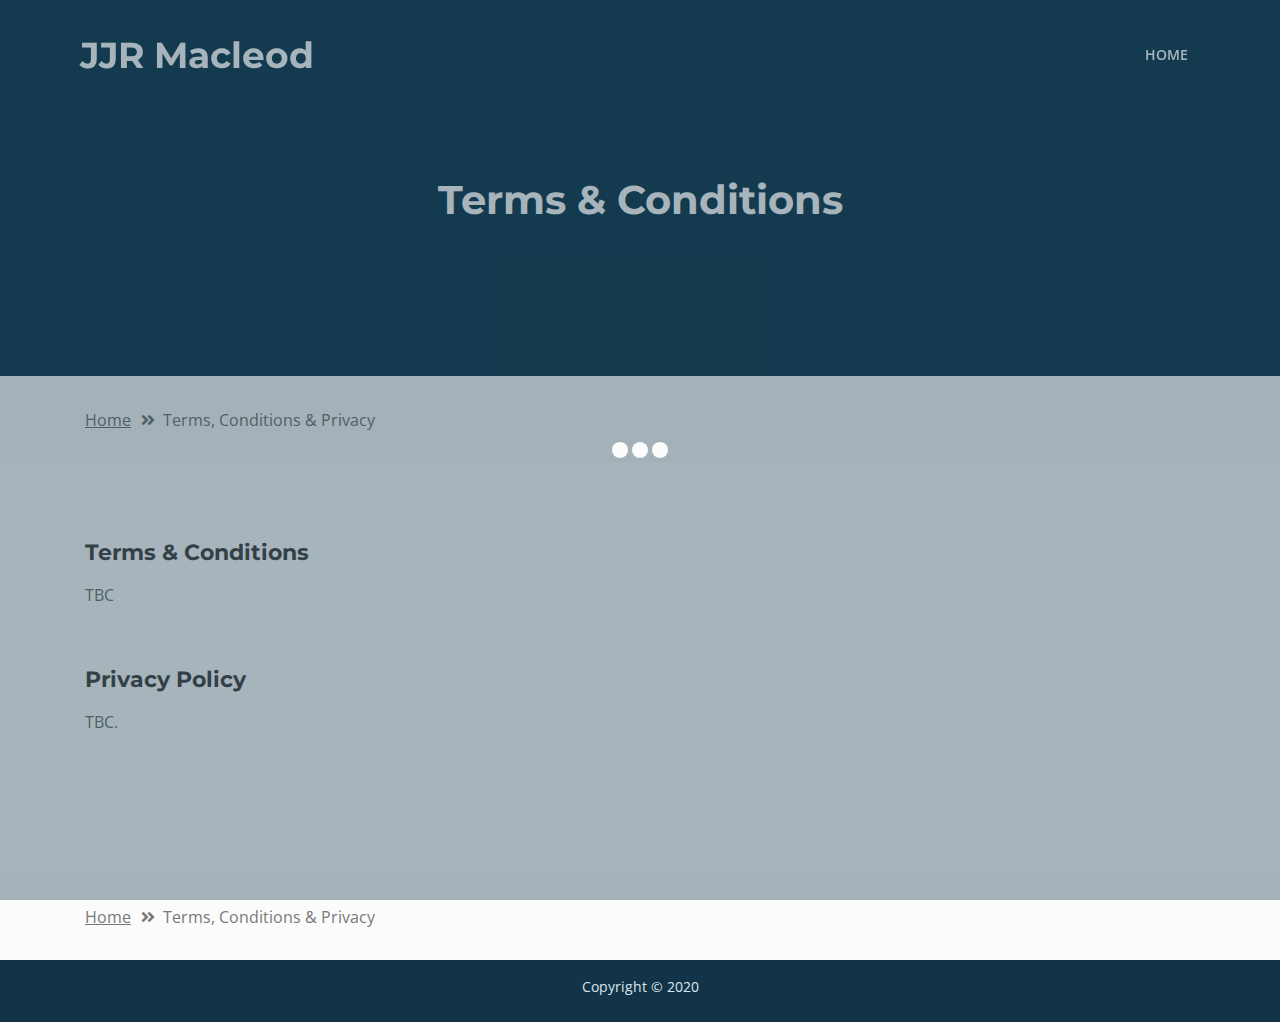
==== terms-conditions-privacy.html @ 15620e98 "content edits" ====
<!DOCTYPE html>
<html lang="en">
<head>
    <meta charset="utf-8">
    <meta name="viewport" content="width=device-width, initial-scale=1, shrink-to-fit=no">
    
    <!-- SEO Meta Tags -->
    <meta name="description" content="Aria is a business focused HTML landing page template built with Bootstrap to help you create lead generation websites for companies and their services.">
    <meta name="author" content="Inovatik">

    <!-- OG Meta Tags to improve the way the post looks when you share the page on LinkedIn, Facebook, Google+ -->
	<meta property="og:site_name" content="" /> <!-- website name -->
	<meta property="og:site" content="" /> <!-- website link -->
	<meta property="og:title" content=""/> <!-- title shown in the actual shared post -->
	<meta property="og:description" content="" /> <!-- description shown in the actual shared post -->
	<meta property="og:image" content="" /> <!-- image link, make sure it's jpg -->
	<meta property="og:url" content="" /> <!-- where do you want your post to link to -->
	<meta property="og:type" content="article" />

    <!-- Website Title -->
    <title>Terms, Conditions and Privacy- JJR Macleod</title>
    
    <!-- Styles -->
    <link href="https://fonts.googleapis.com/css?family=Montserrat:500,700&display=swap&subset=latin-ext" rel="stylesheet">
    <link href="https://fonts.googleapis.com/css?family=Open+Sans:400,400i,600&display=swap&subset=latin-ext" rel="stylesheet">
    <link href="css/bootstrap.css" rel="stylesheet">
    <link href="css/fontawesome-all.css" rel="stylesheet">
    <link href="css/swiper.css" rel="stylesheet">
	<link href="css/magnific-popup.css" rel="stylesheet">
    <link href="css/styles.css" rel="stylesheet">
	
	<!-- Favicon  -->
    <link rel="icon" href="images/favicon.png">
</head>
<body data-spy="scroll" data-target=".fixed-top">
    
    <!-- Preloader -->
	<div class="spinner-wrapper">
        <div class="spinner">
            <div class="bounce1"></div>
            <div class="bounce2"></div>
            <div class="bounce3"></div>
        </div>
    </div>
    <!-- end of preloader -->
    

    <!-- Navbar -->
    <nav class="navbar navbar-expand-md navbar-dark navbar-custom fixed-top">
        <!-- Text Logo - Use this if you don't have a graphic logo -->
        <a class="navbar-brand logo-text page-scroll" href="index.html">JJR Macleod</a>

        <!-- Image Logo -->
        <!-- <a class="navbar-brand logo-image" href="index.html"><img src="images/logo.svg" alt="alternative"></a> -->
        
        <!-- Mobile Menu Toggle Button -->
        <button class="navbar-toggler" type="button" data-toggle="collapse" data-target="#navbarsExampleDefault" aria-controls="navbarsExampleDefault" aria-expanded="false" aria-label="Toggle navigation">
            <span class="navbar-toggler-awesome fas fa-bars"></span>
            <span class="navbar-toggler-awesome fas fa-times"></span>
        </button>
        <!-- end of mobile menu toggle button -->

        <div class="collapse navbar-collapse" id="navbarsExampleDefault">
            <ul class="navbar-nav ml-auto">
                <li class="nav-item">
                    <a class="nav-link page-scroll" href="index.html#header">HOME <span class="sr-only">(current)</span></a>
                </li>
            </ul>
        </div>
    </nav> <!-- end of navbar -->
    <!-- end of navbar -->


    <!-- Header -->
    <header id="header" class="ex-header">
        <div class="container">
            <div class="row">
                <div class="col-lg-12">
                    <h1>Terms & Conditions</h1>
                </div> <!-- end of col -->
            </div> <!-- end of row -->
        </div> <!-- end of container -->
    </header> <!-- end of ex-header -->
    <!-- end of header -->


    <!-- Breadcrumbs -->
    <div class="ex-basic-1">
        <div class="container">
            <div class="row">
                <div class="col-lg-12">
                    <div class="breadcrumbs">
                        <a href="index.html">Home</a><i class="fa fa-angle-double-right"></i><span>Terms, Conditions & Privacy</span>
                    </div> <!-- end of breadcrumbs -->
                </div> <!-- end of col -->
            </div> <!-- end of row -->
        </div> <!-- end of container -->
    </div> <!-- end of ex-basic-1 -->
    <!-- end of breadcrumbs -->


    <!-- Terms Content -->
    <div class="ex-basic-2">
        <div class="container">
            <div class="row">
                <div class="col-lg-12">

                    <div class="text-container">
                        <h3>Terms & Conditions</h3>
                        <p>TBC</p>
                    </div> <!-- end of text-container -->
                    
                    <div class="text-container">
                        <h3>Privacy Policy</h3>
                        <p>TBC.</p>
                    </div> <!-- end of text-container -->

                </div>
            </div> <!-- end of row -->
        </div> <!-- end of container -->
    </div> <!-- end of ex-basic -->
    <!-- end of terms content -->

    
    <!-- Breadcrumbs -->
    <div class="ex-basic-1">
        <div class="container">
            <div class="row">
                <div class="col-lg-12">
                    <div class="breadcrumbs">
                        <a href="index.html">Home</a><i class="fa fa-angle-double-right"></i><span>Terms, Conditions & Privacy</span>
                    </div> <!-- end of breadcrumbs -->
                </div> <!-- end of col -->
            </div> <!-- end of row -->
        </div> <!-- end of container -->
    </div> <!-- end of ex-basic-1 -->
    <!-- end of breadcrumbs -->




    <!-- Copyright -->
    <div class="copyright">
        <div class="container">
            <div class="row">
                <div class="col-lg-12">
                    <p class="p-small">Copyright © 2020</p>
                </div> <!-- end of col -->
            </div> <!-- enf of row -->
        </div> <!-- end of container -->
    </div> <!-- end of copyright --> 
    <!-- end of copyright -->

	
    <!-- Scripts -->
    <script src="js/jquery.min.js"></script> <!-- jQuery for Bootstrap's JavaScript plugins -->
    <script src="js/popper.min.js"></script> <!-- Popper tooltip library for Bootstrap -->
    <script src="js/bootstrap.min.js"></script> <!-- Bootstrap framework -->
    <script src="js/jquery.easing.min.js"></script> <!-- jQuery Easing for smooth scrolling between anchors -->
    <script src="js/swiper.min.js"></script> <!-- Swiper for image and text sliders -->
    <script src="js/jquery.magnific-popup.js"></script> <!-- Magnific Popup for lightboxes -->
    <script src="js/morphext.min.js"></script> <!-- Morphtext rotating text in the header -->
    <script src="js/isotope.pkgd.min.js"></script> <!-- Isotope for filter -->
    <script src="js/validator.min.js"></script> <!-- Validator.js - Bootstrap plugin that validates forms -->
    <script src="js/scripts.js"></script> <!-- Custom scripts -->
</body>
</html>
---- css/styles.css ----
/* Template: Aria - Business HTML Landing Page Template
   Author: Inovatik
   Created: Jul 2019
   Description: Master CSS file
*/

/*****************************************
Table Of Contents:

01. General Styles
02. Preloader
03. Navigation
04. Header
05. Intro
06. Description
07. Services
08. Details 1
09. Details 2
10. Testimonials
11. Call Me
12. Projects
13. Project Lightboxes
14. Team
15. About
16. Contact
17. Footer
18. Copyright
19. Back To Top Button
20. Extra Pages
21. Media Queries
******************************************/

/*****************************************
Colors:

- Backgrounds - light gray #fbfbfb
- Background - dark blue #153e52
- Backgrounds navbar, footer - dark gray #113448
- Buttons, bullets, icons - green #14bf98
- Headings text - black #484a46
- Body text - gray #787976
- Body text - light gray #dfe5ec
******************************************/


/******************************/
/*     01. General Styles     */
/******************************/
body,
html {
    width: 100%;
	height: 100%;
}

body, p {
	color: #787976; 
	font: 400 1rem/1.5625rem "Open Sans", sans-serif;
}

.p-large {
	font: 400 1.125rem/1.625rem "Open Sans", sans-serif;
}

.p-small {
	font: 400 0.875rem/1.375rem "Open Sans", sans-serif;
}

.p-heading {
	margin-bottom: 3.5rem;
	text-align: center;
}

.li-space-lg li {
	margin-bottom: 0.375rem;
}

.indent {
	padding-left: 1.25rem;
}

h1 {
	color: #484a46;
	font: 700 2.5rem/3rem "Montserrat", sans-serif;
}

h2 {
	color: #484a46;
	font: 700 1.75rem/2.125rem "Montserrat", sans-serif;
}

h3 {
	color: #484a46;
	font: 700 1.375rem/1.75rem "Montserrat", sans-serif;
}

h4 {
	color: #484a46;
	font: 700 1.25rem/1.625rem "Montserrat", sans-serif;
}

h5 {
	color: #484a46;
	font: 700 1.125rem/1.5rem "Montserrat", sans-serif;
}

h6 {
	color: #484a46;
	font: 700 1rem/1.375rem "Montserrat", sans-serif;
}

a {
	color: #787976;
	text-decoration: underline;
}

a:hover {
	color: #787976;
	text-decoration: underline;
}

a.green {
	color: #14bf98;
}

a.white,
.white {
	color: #dfe5ec;
}

.testimonial-text {
	font-style: italic;
}

.testimonial-author {
	font: 700 1rem/1.375rem "Montserrat", sans-serif;
}

strong {
	color: #484a46;
}

.section-title {
	color: #14bf98;
	font: 500 0.8125rem/1.125rem "Montserrat", sans-serif;
}

.btn-solid-reg {
	display: inline-block;
	padding: 1.1875rem 1.875rem 1.1875rem 1.875rem;
	border: 0.125rem solid #14bf98;
	border-radius: 0.25rem;
	background-color: #14bf98;
	color: #fff;
	font: 700 0.75rem/0 "Montserrat", sans-serif;
	text-decoration: none;
	transition: all 0.2s;
}

.btn-solid-reg:hover {
	background-color: transparent;
	color: #14bf98;
	text-decoration: none;
}

.btn-solid-lg {
	display: inline-block;
	padding: 1.375rem 2.125rem 1.375rem 2.125rem;
	border: 0.125rem solid #14bf98;
	border-radius: 0.25rem;
	background-color: #14bf98;
	color: #fff;
	font: 700 0.75rem/0 "Montserrat", sans-serif;
	text-decoration: none;
	transition: all 0.2s;
}

.btn-solid-lg:hover {
	background-color: transparent;
	color: #14bf98;
	text-decoration: none;
}

.btn-outline-reg {
	display: inline-block;
	padding: 1.1875rem 1.875rem 1.1875rem 1.875rem;
	border: 0.125rem solid #787976;
	border-radius: 0.25rem;
	background-color: transparent;
	color: #787976;
	font: 700 0.75rem/0 "Montserrat", sans-serif;
	text-decoration: none;
	transition: all 0.2s;
}

.btn-outline-reg:hover {
	background-color: #787976;
	color: #fff;
	text-decoration: none;
}

.btn-outline-lg {
	display: inline-block;
	padding: 1.375rem 2.125rem 1.375rem 2.125rem;
	border: 0.125rem solid #787976;
	border-radius: 0.25rem;
	background-color: transparent;
	color: #787976;
	font: 700 0.75rem/0 "Montserrat", sans-serif;
	text-decoration: none;
	transition: all 0.2s;
}

.btn-outline-lg:hover {
	background-color: #787976;
	color: #fff;
	text-decoration: none;
}

.btn-outline-sm {
	display: inline-block;
	padding: 1rem 1.625rem 0.9375rem 1.625rem;
	border: 0.125rem solid #787976;
	border-radius: 0.25rem;
	background-color: transparent;
	color: #787976;
	font: 700 0.75rem/0 "Montserrat", sans-serif;
	text-decoration: none;
	transition: all 0.2s;
}

.btn-outline-sm:hover {
	background-color: #787976;
	color: #fff;
	text-decoration: none;
}

.form-group {
	position: relative;
	margin-bottom: 1.25rem;
}

.form-group.has-error.has-danger {
	margin-bottom: 0.625rem;
}

.form-group.has-error.has-danger .help-block.with-errors ul {
	margin-top: 0.375rem;
}

.label-control {
	position: absolute;
	top: 0.8125rem;
	left: 1.375rem;
	color: #787976;
	opacity: 1;
	font: 400 0.875rem/1.375rem "Open Sans", sans-serif;
	cursor: text;
	transition: all 0.2s ease;
}

/* IE10+ hack to solve lower label text position compared to the rest of the browsers */
@media screen and (-ms-high-contrast: active), screen and (-ms-high-contrast: none) {  
	.label-control {
		top: 0.9375rem;
	}
}

.form-control-input:focus + .label-control,
.form-control-input.notEmpty + .label-control,
.form-control-textarea:focus + .label-control,
.form-control-textarea.notEmpty + .label-control {
	top: 0.125rem;
	opacity: 1;
	font-size: 0.75rem;
	font-weight: 500;
}

.form-control-input,
.form-control-select {
	display: block; /* needed for proper display of the label in Firefox, IE, Edge */
	width: 100%;
	padding-top: 1.25rem;
	padding-bottom: 0.25rem;
	padding-left: 1.3125rem;
	border: 1px solid #dadada;
	border-radius: 0.25rem;
	background-color: #fff;
	color: #787976;
	font: 400 0.875rem/1.375rem "Open Sans", sans-serif;
	transition: all 0.2s;
	-webkit-appearance: none; /* removes inner shadow on form inputs on ios safari */
}

.form-control-select {
	padding-top: 0.5rem;
	padding-bottom: 0.5rem;
	height: 3rem;
}

/* IE10+ hack to solve lower label text position compared to the rest of the browsers */
@media screen and (-ms-high-contrast: active), screen and (-ms-high-contrast: none) {  
	.form-control-input {
		padding-top: 1.25rem;
		padding-bottom: 0.75rem;
		line-height: 1.75rem;
	}

	.form-control-select {
		padding-top: 0.875rem;
		padding-bottom: 0.75rem;
		height: 3.125rem;
		line-height: 2.125rem;
	}
}

select {
    /* you should keep these first rules in place to maintain cross-browser behavior */
    -webkit-appearance: none;
	-moz-appearance: none;
	-ms-appearance: none;
    -o-appearance: none;
    appearance: none;
    background-image: url('../images/down-arrow.png');
    background-position: 96% 50%;
    background-repeat: no-repeat;
    outline: none;
}

select::-ms-expand {
    display: none; /* removes the ugly default down arrow on select form field in IE11 */
}

.form-control-textarea {
	display: block; /* used to eliminate a bottom gap difference between Chrome and IE/FF */
	width: 100%;
	height: 8rem; /* used instead of html rows to normalize height between Chrome and IE/FF */
	padding-top: 1.25rem;
	padding-left: 1.3125rem;
	border: 1px solid #dadada;
	border-radius: 0.25rem;
	background-color: #fff;
	color: #787976;
	font: 400 1rem/1.5625rem "Open Sans", sans-serif;
	transition: all 0.2s;
}

.form-control-input:focus,
.form-control-select:focus,
.form-control-textarea:focus {
	border: 1px solid #a1a1a1;
	outline: none; /* Removes blue border on focus */
}

.form-control-input:hover,
.form-control-select:hover,
.form-control-textarea:hover {
	border: 1px solid #a1a1a1;
}

.checkbox {
	font: 400 0.875rem/1.375rem "Open Sans", sans-serif;
}

input[type='checkbox'] {
	vertical-align: -15%;
	margin-right: 0.375rem;
}

/* IE10+ hack to raise checkbox field position compared to the rest of the browsers */
@media screen and (-ms-high-contrast: active), screen and (-ms-high-contrast: none) {  
	input[type='checkbox'] {
		vertical-align: -9%;
	}
}

.form-control-submit-button {
	display: inline-block;
	width: 100%;
	height: 3.125rem;
	border: 0.125rem solid #14bf98;
	border-radius: 0.25rem;
	background-color: #14bf98;
	color: #fff;
	font: 700 0.75rem/1.75rem "Montserrat", sans-serif;
	cursor: pointer;
	transition: all 0.2s;
}

.form-control-submit-button:hover {
	background-color: transparent;
	color: #14bf98;
}

/* Form Success And Error Message Formatting */
#lmsgSubmit.h3.text-center.tada.animated,
#cmsgSubmit.h3.text-center.tada.animated,
#pmsgSubmit.h3.text-center.tada.animated,
#lmsgSubmit.h3.text-center,
#cmsgSubmit.h3.text-center,
#pmsgSubmit.h3.text-center {
	display: block;
	margin-bottom: 0;
	color: #b93636;
	font: 400 1.125rem/1rem "Open Sans", sans-serif;
}

.help-block.with-errors .list-unstyled {
	color: #787976;
	font-size: 0.75rem;
	line-height: 1.125rem;
	text-align: left;
}

.help-block.with-errors ul {
	margin-bottom: 0;
}
/* end of form success and error message formatting */

/* Form Success And Error Message Animation - Animate.css */
@-webkit-keyframes tada {
	from {
		-webkit-transform: scale3d(1, 1, 1);
		-ms-transform: scale3d(1, 1, 1);
		transform: scale3d(1, 1, 1);
	}
	10%, 20% {
		-webkit-transform: scale3d(.9, .9, .9) rotate3d(0, 0, 1, -3deg);
		-ms-transform: scale3d(.9, .9, .9) rotate3d(0, 0, 1, -3deg);
		transform: scale3d(.9, .9, .9) rotate3d(0, 0, 1, -3deg);
	}
	30%, 50%, 70%, 90% {
		-webkit-transform: scale3d(1.1, 1.1, 1.1) rotate3d(0, 0, 1, 3deg);
		-ms-transform: scale3d(1.1, 1.1, 1.1) rotate3d(0, 0, 1, 3deg);
		transform: scale3d(1.1, 1.1, 1.1) rotate3d(0, 0, 1, 3deg);
	}
	40%, 60%, 80% {
		-webkit-transform: scale3d(1.1, 1.1, 1.1) rotate3d(0, 0, 1, -3deg);
		-ms-transform: scale3d(1.1, 1.1, 1.1) rotate3d(0, 0, 1, -3deg);
		transform: scale3d(1.1, 1.1, 1.1) rotate3d(0, 0, 1, -3deg);
	}
	to {
		-webkit-transform: scale3d(1, 1, 1);
		-ms-transform: scale3d(1, 1, 1);
		transform: scale3d(1, 1, 1);
	}
}

@keyframes tada {
	from {
		-webkit-transform: scale3d(1, 1, 1);
		-ms-transform: scale3d(1, 1, 1);
		transform: scale3d(1, 1, 1);
	}
	10%, 20% {
		-webkit-transform: scale3d(.9, .9, .9) rotate3d(0, 0, 1, -3deg);
		-ms-transform: scale3d(.9, .9, .9) rotate3d(0, 0, 1, -3deg);
		transform: scale3d(.9, .9, .9) rotate3d(0, 0, 1, -3deg);
	}
	30%, 50%, 70%, 90% {
		-webkit-transform: scale3d(1.1, 1.1, 1.1) rotate3d(0, 0, 1, 3deg);
		-ms-transform: scale3d(1.1, 1.1, 1.1) rotate3d(0, 0, 1, 3deg);
		transform: scale3d(1.1, 1.1, 1.1) rotate3d(0, 0, 1, 3deg);
	}
	40%, 60%, 80% {
		-webkit-transform: scale3d(1.1, 1.1, 1.1) rotate3d(0, 0, 1, -3deg);
		-ms-transform: scale3d(1.1, 1.1, 1.1) rotate3d(0, 0, 1, -3deg);
		transform: scale3d(1.1, 1.1, 1.1) rotate3d(0, 0, 1, -3deg);
	}
	to {
		-webkit-transform: scale3d(1, 1, 1);
		-ms-transform: scale3d(1, 1, 1);
		transform: scale3d(1, 1, 1);
	}
}

.tada {
	-webkit-animation-name: tada;
	animation-name: tada;
}

.animated {
	-webkit-animation-duration: 1s;
	animation-duration: 1s;
	-webkit-animation-fill-mode: both;
	animation-fill-mode: both;
}
/* end of form success and error message animation - Animate.css */

/* Fade-move Animation For Lightbox - Magnific Popup */
/* at start */
.my-mfp-slide-bottom .zoom-anim-dialog {
	opacity: 0;
	transition: all 0.2s ease-out;
	-webkit-transform: translateY(-1.25rem) perspective(37.5rem) rotateX(10deg);
	-ms-transform: translateY(-1.25rem) perspective(37.5rem) rotateX(10deg);
	transform: translateY(-1.25rem) perspective(37.5rem) rotateX(10deg);
}

/* animate in */
.my-mfp-slide-bottom.mfp-ready .zoom-anim-dialog {
	opacity: 1;
	-webkit-transform: translateY(0) perspective(37.5rem) rotateX(0); 
	-ms-transform: translateY(0) perspective(37.5rem) rotateX(0); 
	transform: translateY(0) perspective(37.5rem) rotateX(0); 
}

/* animate out */
.my-mfp-slide-bottom.mfp-removing .zoom-anim-dialog {
	opacity: 0;
	-webkit-transform: translateY(-0.625rem) perspective(37.5rem) rotateX(10deg); 
	-ms-transform: translateY(-0.625rem) perspective(37.5rem) rotateX(10deg); 
	transform: translateY(-0.625rem) perspective(37.5rem) rotateX(10deg); 
}

/* dark overlay, start state */
.my-mfp-slide-bottom.mfp-bg {
	opacity: 0;
	transition: opacity 0.2s ease-out;
}

/* animate in */
.my-mfp-slide-bottom.mfp-ready.mfp-bg {
	opacity: 0.8;
}
/* animate out */
.my-mfp-slide-bottom.mfp-removing.mfp-bg {
	opacity: 0;
}
/* end of fade-move animation for lightbox - magnific popup */

/* Fade Animation For Image Slider - Magnific Popup */
@-webkit-keyframes fadeIn {
	from {
		opacity: 0;
	}
	to {
		opacity: 1;
	}
}

@keyframes fadeIn {
	from {
		opacity: 0;
	}
	to {
		opacity: 1;
	}
}

.fadeIn {
	-webkit-animation: fadeIn 0.6s;
	animation: fadeIn 0.6s;
}

@-webkit-keyframes fadeOut {
	from {
		opacity: 1;
	}
	to {
		opacity: 0;
	}
}

@keyframes fadeOut {
	from {
		opacity: 1;
	}
	to {
		opacity: 0;
	}
}

.fadeOut {
	-webkit-animation: fadeOut 0.8s;
	animation: fadeOut 0.8s;
}
/* end of fade animation for image slider - magnific popup */


/*************************/
/*     02. Preloader     */
/*************************/
.spinner-wrapper {
	position: fixed;
	z-index: 999999;
	top: 0;
	right: 0;
	bottom: 0;
	left: 0;
	background: #113448;
}

.spinner {
	position: absolute;
	top: 50%; /* centers the loading animation vertically one the screen */
	left: 50%; /* centers the loading animation horizontally one the screen */
	width: 3.75rem;
	height: 1.25rem;
	margin: -0.625rem 0 0 -1.875rem; /* is width and height divided by two */ 
	text-align: center;
}

.spinner > div {
	display: inline-block;
	width: 1rem;
	height: 1rem;
	border-radius: 100%;
	background-color: #fff;
	-webkit-animation: sk-bouncedelay 1.4s infinite ease-in-out both;
	animation: sk-bouncedelay 1.4s infinite ease-in-out both;
}

.spinner .bounce1 {
	-webkit-animation-delay: -0.32s;
	animation-delay: -0.32s;
}

.spinner .bounce2 {
	-webkit-animation-delay: -0.16s;
	animation-delay: -0.16s;
}

@-webkit-keyframes sk-bouncedelay {
	0%, 80%, 100% { -webkit-transform: scale(0); }
	40% { -webkit-transform: scale(1.0); }
}

@keyframes sk-bouncedelay {
	0%, 80%, 100% { 
		-webkit-transform: scale(0);
		-ms-transform: scale(0);
		transform: scale(0);
	} 40% { 
		-webkit-transform: scale(1.0);
		-ms-transform: scale(1.0);
		transform: scale(1.0);
	}
}


/**************************/
/*     03. Navigation     */
/**************************/
.navbar-custom {
	padding-top: 0.375rem;
	padding-bottom: 0.375rem;
	background-color: #113448;
	box-shadow: 0 0.0625rem 0.375rem 0 rgba(0, 0, 0, 0.1);
	font: 600 0.875rem/0.875rem "Open Sans", sans-serif;
	transition: all 0.2s;
}

.navbar-custom .navbar-brand {
	font-size: 0;
}

.navbar-custom .navbar-brand.logo-image img {
    width: 7.0625rem;
	height: 2rem;
	-webkit-backface-visibility: hidden;
}

.navbar-custom .navbar-brand.logo-text {
	margin-top: 0.25rem;
	margin-bottom: 0.25rem;
	font: 700 2.25rem/1.5rem "Montserrat", sans-serif;
	color: #fff;
	text-decoration: none;
}

.navbar-custom .navbar-nav {
	margin-top: 0.75rem;
	margin-bottom: 0.5rem;
}

.navbar-custom .nav-item .nav-link {
	padding: 0.625rem 0.75rem 0.625rem 0.75rem;
	color: #fff;
	text-decoration: none;
	transition: all 0.2s ease;
}

.navbar-custom .nav-item .nav-link:hover,
.navbar-custom .nav-item .nav-link.active {
	color: #14bf98;
}

/* Dropdown Menu */
.navbar-custom .dropdown:hover > .dropdown-menu {
	display: block; /* this makes the dropdown menu stay open while hovering it */
	min-width: auto;
	animation: fadeDropdown 0.2s; /* required for the fade animation */
}

@keyframes fadeDropdown {
    0% {
        opacity: 0;
    }

    100% {
        opacity: 1;
    }
}

.navbar-custom .dropdown-toggle:focus { /* removes dropdown outline on focus  */
	outline: 0;
}

.navbar-custom .dropdown-menu {
	margin-top: 0;
	border: none;
	border-radius: 0.25rem;
	background-color: #113448;
}

.navbar-custom .dropdown-item {
	color: #fff;
	text-decoration: none;
}

.navbar-custom .dropdown-item:hover {
	background-color: #113448;
}

.navbar-custom .dropdown-item .item-text {
	font: 600 0.875rem/0.875rem "Open Sans", sans-serif;
}

.navbar-custom .dropdown-item:hover .item-text {
	color: #14bf98;
}

.navbar-custom .dropdown-items-divide-hr {
	width: 100%;
	height: 1px;
	margin: 0.75rem auto 0.75rem auto;
	border: none;
	background-color: #b5bcc4;
	opacity: 0.2;
}
/* end of dropdown menu */

.navbar-custom .social-icons {
	display: none;
}

.navbar-custom .navbar-toggler {
	border: none;
	color: #fff;
	font-size: 2rem;
}

.navbar-custom button[aria-expanded='false'] .navbar-toggler-awesome.fas.fa-times{
	display: none;
}

.navbar-custom button[aria-expanded='false'] .navbar-toggler-awesome.fas.fa-bars{
	display: inline-block;
}

.navbar-custom button[aria-expanded='true'] .navbar-toggler-awesome.fas.fa-bars{
	display: none;
}

.navbar-custom button[aria-expanded='true'] .navbar-toggler-awesome.fas.fa-times{
	display: inline-block;
	margin-right: 0.125rem;
}


/*********************/
/*    04. Header     */
/*********************/
.header {
	background: linear-gradient(rgba(0, 0, 0, 0.3), rgba(0, 0, 0, 0.5)), url('../images/header-background.jpg') center center no-repeat;
	background-size: cover;
}

.header .header-content {
	padding-top: 8rem;
	padding-bottom: 2.125rem;
	text-align: center;
}

.header .text-container {
	margin-bottom: 3rem;
}

.header h1 {
	margin-bottom: 0.5rem;
	color: #fff;
}

.header .p-large {
	margin-bottom: 2rem;
	color: #dfe5ec;
}

.header .btn-solid-lg {
	margin-right: 0.5rem;
	margin-bottom: 1.25rem;
}


/*********************/
/*     05. Intro     */
/*********************/
.basic-1 {
	padding-top: 6.5rem;
	padding-bottom: 3rem;
}

.basic-1 .text-container {
	margin-bottom: 3rem;
}

.basic-1 .section-title {
	margin-bottom: 0.5rem;
}

.basic-1 h2 {
	margin-bottom: 1.375rem;
}

.basic-1 .testimonial-author {
	color: #484a46;
}

/* Hover Animation */
.basic-1 .image-container {
	overflow: hidden;
	border-radius: 0.25rem;
}

.basic-1 .image-container img {
	margin: 0;
	border-radius: 0.25rem;
	transition: all 0.3s;
}

.basic-1 .image-container:hover img {
	-moz-transform: scale(1.15);
	-webkit-transform: scale(1.15);
	transform: scale(1.15);
} 
/* end of hover animation */


/***************************/
/*     06. Description     */
/***************************/
.cards-1 {
	padding-top: 3rem;
	padding-bottom: 2.875rem;
}

.cards-1 .card {
	margin-bottom: 2.5rem;
	border: none;
	text-align: center;
}

.cards-1 .fa-stack {
	width: 6rem;
	height: 6rem;
	margin-right: auto;
	margin-bottom: 1rem;
	margin-left: auto;
	line-height: 6rem;
	text-align: left;
}

.cards-1 .fa-stack .hexagon {
	position: absolute;
	width: 6rem;
	height: 6rem;
	background: url('../images/hexagon-green.svg') center center no-repeat;
	background-size: 6rem 6rem;
}

.cards-1 .fa-stack-1x {
	color: #fff;
	font-size: 2rem;
}

.cards-1 .card-body {
	padding: 0;
}

.cards-1 .card-title {
	margin-bottom: 0.625rem;
}


/************************/
/*     07. Services     */
/************************/
.cards-2 {
	padding-top: 6.625rem;	
	padding-bottom: 1.25rem;	
	background-color: #fbfbfb;
}

.cards-2 .section-title {
	margin-bottom: 0.5rem;
	text-align: center;
}

.cards-2 h2 {
	margin-bottom: 3.25rem;
	text-align: center;
}

.cards-2 .card {
	margin-bottom: 5.625rem;
	border: none;
	background-color: transparent;
}

.cards-2 .card-image img {
	border-top-left-radius: 0.375rem;
	border-top-right-radius: 0.375rem;
}

.cards-2 .card-body {
	padding: 2.25rem 2rem 2.125rem 2rem;
	border: 1px solid #ebe8e8;
	border-bottom-left-radius: 0.375rem;
	border-bottom-right-radius: 0.375rem;
	background-color: #fff;
}

.cards-2 h3 {
	margin-bottom: 0.75rem;
	text-align: center;
}

.cards-2 .list-unstyled {
	margin-bottom: 1.5rem;
}

.cards-2 .list-unstyled .fas {
	color: #14bf98;
	font-size: 0.5rem;
	line-height: 1.375rem;
}

.cards-2 .list-unstyled .media-body {
	margin-left: 0.625rem;
}

.cards-2 .price {
	margin-bottom: 0.25rem;
	color: #484a46;
	font: 700 1rem/1.5rem "Montserrat", sans-serif;
	text-align: center;
}

.cards-2 .price span {
	color: #14bf98;
}

.cards-2 .button-container {
	margin-top: -1.375rem;
	text-align: center;
}

.cards-2 .btn-solid-reg:hover {
	background-color: #fff;
}


/*************************/
/*     08. Details 1     */
/*************************/
.accordion .area-1 {
	height: 27rem;
	background: url('../images/details-1-background.jpg') center center no-repeat;
	background-size: cover;
}

.accordion .accordion-container {
	max-width: 90%;
	margin-right: auto;
	margin-left: auto;
	padding-top: 6.375rem;
	padding-bottom: 1.5rem;
}

.accordion h2 {
	margin-bottom: 1.625rem;
}

.accordion .item {
	margin-bottom: 2rem;
}

.accordion h4 {
	margin-bottom: 0;
}

.accordion span[aria-expanded="true"] .circle-numbering,
.accordion span[aria-expanded="false"] .circle-numbering {
	display: inline-block;
	width: 2.25rem;
	height: 2.25rem;
	margin-right: 0.875rem;
	border: 0.125rem solid #14bf98;
	border-radius: 50%;
	background-color: #14bf98;
	color: #fff;
	font: 700 1rem/2.125rem "Montserrat", sans-serif;
	text-align: center;
	vertical-align: middle;
	cursor: pointer;
	transition: all 0.2s ease;
}

.accordion span[aria-expanded="false"] .circle-numbering {
	border: 0.125rem solid #484a46;
	background-color: transparent;
	color: #484a46;
}

.accordion .item:hover span[aria-expanded="false"] .circle-numbering {
	border: 0.125rem solid #14bf98;
	color: #14bf98;
}

.accordion .accordion-title {
	display: inline-block;
	width: 70%;
	margin-top: 0.125rem;
	margin-bottom: 0.25rem;
	color: #484a46;
	font: 700 1.25rem/1.75rem "Montserrat", sans-serif;
	vertical-align: middle;
	cursor: pointer;
	transition: all 0.2s ease;
}

.accordion .item:hover .accordion-title {
	color: #14bf98;
}

.accordion span[aria-expanded="true"] .accordion-title {
	color: #14bf98;
}

.accordion .accordion-body {
	margin-left: 3.125rem;
}


/*************************/
/*     09. Details 2     */
/*************************/
.tabs .tabs-container {
	max-width: 90%;
	margin-right: auto;
	margin-left: auto;
	padding-top: 2rem;
	padding-bottom: 5.75rem;
}

.tabs .nav-tabs {
	justify-content: center;
	margin-bottom: 1.125rem;
	border-bottom: none;
}

.tabs .nav-link {
	margin-right: 1.625rem;
	margin-bottom: 0.875rem;
	padding: 0;
	border: none;
	border-radius: 0.25rem;
	color: #c1cace;
	font: 700 1.375rem/1.375rem "Montserrat", sans-serif;
	text-decoration: none;
	transition: all 0.2s ease;
}

.tabs .nav-link:hover,
.tabs .nav-link.active {
	color: #14bf98;
}

.tabs .nav-link .fas {
	margin-right: 0.125rem;
	font-size: 0.875rem;
	vertical-align: 20%;
}

.tabs #tab-1 .progress-container {
	margin-top: 1.5rem;
}

.tabs #tab-1 .progress-container .title {
	margin-bottom: 0.25rem;
	color: #484a46;
	font: 600 0.875rem/1.25rem "Open Sans", sans-serif;
}

.tabs #tab-1 .progress {
	height: 1.375rem;
	margin-bottom: 1.125rem;
	border-radius: 0.125rem;
	background-color: #f9fafc;
}

.tabs #tab-1 .progress-bar {
	display: block;
	padding-left: 1.5rem;
	border-radius: 0.125rem;
	background: linear-gradient(to bottom right, #14bf98, #1bd1a7);
}

.tabs #tab-1 .progress-bar.first {
	width: 100%;
}

.tabs #tab-1 .progress-bar.second {
	width: 75%;
}

.tabs #tab-1 .progress-bar.third {
	width: 90%;
}

.tabs #tab-2 .list-unstyled {
	margin-top: 1.75rem;
	margin-bottom: 0;
	vertical-align: top;
}

.tabs #tab-2 .list-unstyled .media {
	margin-bottom: 2rem;
}

.tabs #tab-2 .list-unstyled .media-bullet {
	color: #14bf98;
	font-weight: 600;
	font-size: 2rem;
	line-height: 2rem;
}

.tabs #tab-2 .list-unstyled .media-body {
	margin-left: 0.875rem;
}

.tabs #tab-3 .list-unstyled .fas {
	color: #14bf98;
	font-size: 0.5rem;
	line-height: 1.375rem;
}

.tabs #tab-3 .list-unstyled .media-body {
	margin-left: 0.625rem;
}

.tabs #tab-3 .list-unstyled {
	margin-bottom: 1.75rem;
}

.tabs .area-2 {
	height: 27rem;
	background: url('../images/details-2-background.jpg') center center no-repeat;
	background-size: cover;
}


/****************************/
/*     10. Testimonials     */
/****************************/
.slider {
	padding-top: 6.375rem;
	padding-bottom: 6.5rem;
	background-color: #fbfbfb;
}

.slider h2 {
	margin-bottom: 0.75rem;
	text-align: center;
}

.slider .slider-container {
	position: relative;
}

.slider .swiper-container {
	position: static;
	width: 90%;
	text-align: center;
}

.slider .swiper-button-prev:focus,
.slider .swiper-button-next:focus {
	/* even if you can't see it chrome you can see it on mobile device */
	outline: none;
}

.slider .swiper-button-prev {
	left: -0.5rem;
	background-image: url("data:image/svg+xml;charset=utf-8,%3Csvg%20xmlns%3D'http%3A%2F%2Fwww.w3.org%2F2000%2Fsvg'%20viewBox%3D'0%200%2028%2044'%3E%3Cpath%20d%3D'M0%2C22L22%2C0l2.1%2C2.1L4.2%2C22l19.9%2C19.9L22%2C44L0%2C22L0%2C22L0%2C22z'%20fill%3D'%23787976'%2F%3E%3C%2Fsvg%3E");
	background-size: 1.125rem 1.75rem;
}

.slider .swiper-button-next {
	right: -0.5rem;
	background-image: url("data:image/svg+xml;charset=utf-8,%3Csvg%20xmlns%3D'http%3A%2F%2Fwww.w3.org%2F2000%2Fsvg'%20viewBox%3D'0%200%2028%2044'%3E%3Cpath%20d%3D'M27%2C22L27%2C22L5%2C44l-2.1-2.1L22.8%2C22L2.9%2C2.1L5%2C0L27%2C22L27%2C22z'%20fill%3D'%23787976'%2F%3E%3C%2Fsvg%3E");
	background-size: 1.125rem 1.75rem;
}

.slider .card {
	position: relative;
	border: none;
	background-color: transparent;
}

.slider .card-image {
	width: 6rem;
	height: 6rem;
	margin-right: auto;
	margin-bottom: 0.25rem;
	margin-left: auto;
	border-radius: 50%;
}

.slider .card .card-body {
	padding-bottom: 0;
}

.slider .testimonial-text {
	margin-bottom: 0.625rem;
}

.slider .testimonial-author {
	color: #484a46;
}


/**********************/
/*     11. Call Me    */
/**********************/
.form-1 {
	padding-top: 6.625rem;	
	padding-bottom: 5.625rem;	
	background-color: #153e52;
}

.form-1 .text-container {
	margin-bottom: 4rem;
}

.form-1 .section-title {
	margin-bottom: 0.5rem;
}

.form-1 h2 {
	margin-bottom: 1.375rem;
	color: #fff;
}

.form-1 .list-unstyled .fas {
	color: #14bf98;
	font-size: 0.5rem;
	line-height: 1.375rem;
}

.form-1 .list-unstyled .media-body {
	margin-left: 0.625rem;
}

.form-1 .label-control {
	color: #fff;
}

.form-1 .form-control-input,
.form-1 .form-control-select {
	border: 1px solid #39728f;
	background-color: #2a5d77;
	color: #fff;
}

.form-1 .form-control-textarea {
	border: 1px solid #39728f;
	background-color: #2a5d77;
	color: #fff;
}

.form-1 .form-control-input:focus,
.form-1 .form-control-input:hover,
.form-1 .form-control-select:focus,
.form-1 .form-control-select:hover,
.form-1 .form-control-textarea:focus,
.form-1 .form-control-textarea:hover {
	border: 1px solid #fff;
}

#lmsgSubmit.h3.text-center.tada.animated,
#lmsgSubmit.h3.text-center {
	color: #fff;
}

.form-1 .help-block.with-errors .list-unstyled {
	color: #dfe5ec;
}


/************************/
/*     12. Projects     */
/************************/
.filter {
	padding-top: 6.5rem;
	padding-bottom: 7rem;
}

.filter .section-title {
	margin-bottom: 0.5rem;
}

.filter h2,
.filter .section-title {
	text-align: center;
}

.filter h2 {
	margin-bottom: 3.25rem;
}

.filter .button-group {
	text-align: center;
}

.filter .button-group a {
	display: inline-block;
	margin-right: 0.1875rem;
	margin-bottom: 0.5rem;
	margin-left: 0.1875rem;
	padding: 0.3125rem 1.375rem 0.25rem 1.375rem;
	border-radius: 0.25rem;
	background-color: #f1f4f7;
	color: #7b7e85;
	font: 700 0.75rem/1.25rem "Montserrat", sans-serif;
	cursor: pointer;
	transition: all 0.2s ease;
}

.filter .button-group a:hover {
	background-color: #14bf98;
	color: #fff;
}

.filter .button-group a.button.is-checked {
	background-color: #14bf98;
	color: #fff;
}

.filter .grid {
	margin-top: 1.25rem;
	border-radius: 0.375rem;
}

/* Hover Animation */
.filter .element-item {
	position: relative;
	float: left;
	overflow: hidden;
	width: 50%;
	background-color: #000; /* to hide 1px white margin in IE */
}

.filter .element-item img {
	max-width: 100%;
	margin: 0;
	transition: all 0.3s;
}

.filter .element-item:hover img {
	-moz-transform: scale(1.15);
	-webkit-transform: scale(1.15);
	transform: scale(1.15);
} 
/* end of hover animation */

.filter .element-item .element-item-overlay { 
	position: absolute;
	z-index: 2;
	top: 0;
	left: 0;
	width: 100%;
	height: 100%;
	background-color: rgba(0, 0, 0, 0.4);
	opacity: 1;
	text-align: center;
	transition: all 0.3s;
}

.filter .element-item .element-item-overlay span { 
	position: absolute;
	z-index: 3;
	top: 42%;
	right: 0;
	left: 0;
	color: #fff;
	font: 700 1.125rem/1.625rem "Montserrat", sans-serif;
}


/**********************************/
/*     13. Project Lightboxes     */
/**********************************/
.lightbox-basic {
	position: relative;
	max-width: 62.5rem;
	margin: 2.5rem auto;
	padding: 1.5625rem;
	border-radius: 0.25rem;
	background: #fff;
	text-align: left;
}

.lightbox-basic img {
	margin-right: auto;
	margin-bottom: 2rem;
	margin-left: auto;
	border-radius: 0.25rem;
}

.lightbox-basic .line-heading {
	width: 3rem;
	height: 1px;
	margin-top: 0;
	margin-bottom: 0.625rem;
	margin-left: 0;
	border: none;
	background-color: #14bf98;
}

.lightbox-basic h6 {
	margin-bottom: 2rem;
}

.lightbox-basic .testimonial-container {
	margin-top: 1.75rem;
	margin-bottom: 2.125rem;
	padding: 1.125rem 1.5rem 1.125rem 1.5rem;
	border-radius: 0.25rem;
	background-color: #fbfbfb;
}

.lightbox-basic .testimonial-text {
	margin-bottom: 0.5rem;
}

.lightbox-basic .testimonial-author {
	margin-bottom: 0;
}

.lightbox-basic .btn-solid-reg,
.lightbox-basic .btn-outline-reg {
	margin-right: 0.375rem;
	margin-bottom: 1rem;
}

.lightbox-basic a.mfp-close.as-button {
	position: relative;
	width: auto;
	height: auto;
	margin-right: 0.5rem;
	color: #484a46;
	opacity: 1;
}

.lightbox-basic a.mfp-close.as-button:hover {
	color: #f2f2f2;
}

.lightbox-basic button.mfp-close.x-button {
	position: absolute;
	top: -0.375rem;
	right: -0.375rem;
	width: 2.75rem;
	height: 2.75rem;
}


/********************/
/*     14. Team     */
/********************/
.basic-2 {
	padding-top: 6.375rem;
	padding-bottom: 3.375rem;
	background-color: #fbfbfb;
	text-align: center;
}

.basic-2 h2 {
	margin-bottom: 0.75rem;
}

.basic-2 .team-member {
	display: inline-block;
	max-width: 13rem;
	margin-right: 1.5rem;
	margin-bottom: 3.5rem;
	margin-left: 1.5rem;
}

/* Hover Animation */
.basic-2 .image-wrapper {
	overflow: hidden;
	margin-bottom: 1.5rem;
}

.basic-2 .image-wrapper img {
	margin: 0;
	transition: all 0.3s;
}

.basic-2 .image-wrapper:hover img {
	-moz-transform: scale(1.15);
	-webkit-transform: scale(1.15);
	transform: scale(1.15);
} 
/* end of hover animation */

.basic-2 .team-member .p-large {
	margin-bottom: 0.25rem;
}

.basic-2 .team-member .job-title {
	margin-bottom: 0.75rem;
	color: #484a46;
	font: 700 1rem/1.375rem "Montserrat", sans-serif;
}

.basic-2 .fa-stack {
	width: 1.75rem;
	height: 1.75rem;
	margin-right: 0.125rem;
	margin-left: 0.125rem;
}

.basic-2 .fa-stack .hexagon {
	position: absolute;
	left: 0;
	width: 1.75rem;
	height: 1.75rem;
	background: url('../images/hexagon-green.svg') center center no-repeat;
	background-size: 1.75rem 1.75rem;
	transition: all 0.2s ease;
}

.basic-2 .fa-stack:hover .hexagon {
	background: url('../images/hexagon-white.svg') center center no-repeat;
	background-size: 1.75rem 1.75rem;
}

.basic-2 .fa-stack-1x {
	font-size: 0.6875rem;
	line-height: 1.75rem;
	color: #fff;
	transition: all 0.2s ease;
}

.basic-2 .fa-stack:hover .fa-stack-1x {
	color: #14bf98;
}


/*********************/
/*     15. About     */
/*********************/
.counter {
	padding-top: 6.875rem;
	padding-bottom: 5.25rem;
}

.counter .image-container {
	margin-bottom: 3rem;
}

.counter .image-container img {
	border-radius: 0.25rem;
}

.counter .section-title {
	margin-bottom: 0.5rem;
}

.counter h2 {
	margin-bottom: 1.375rem;
}

.counter .list-unstyled {
	margin-bottom: 1.5rem;
}

.counter .list-unstyled .fas {
	color: #14bf98;
	font-size: 0.5rem;
	line-height: 1.375rem;
}

.counter .list-unstyled .media-body {
	margin-left: 0.625rem;
}

.counter #counter {
	text-align: center;
}

.counter #counter .cell {
	display: inline-block;
	width: 9.5rem;
	margin-bottom: 0.75rem;
}

.counter #counter .counter-value {
	display: inline-block;
	margin-bottom: 0.125rem;
	color: #14bf98;
	font: 700 2.875rem/3.25rem "Montserrat", sans-serif;
	vertical-align: middle;
}

.counter #counter .counter-info {
	display: inline-block;
	margin-left: 0.5rem;
	font-size: 0.875rem;
	line-height: 1.25rem;
	vertical-align: middle;
}


/***********************/
/*     16. Contact     */
/***********************/
.form-2 {
	padding-top: 6.625rem;
	padding-bottom: 5.625rem;
	background-color: #fbfbfb;
}

.form-2 .text-container {
	margin-bottom: 3rem;
}

.form-2 .section-title {
	margin-bottom: 0.5rem;
 }

.form-2 h2 {
	margin-bottom: 1.375rem;
}

.form-2 .list-unstyled {
	margin-bottom: 2.25rem;
	font-size: 1rem;
	line-height: 1.625rem;
}

.form-2 .list-unstyled .fas,
.form-2 .list-unstyled .fab {
	margin-right: 0.5rem;
	font-size: 0.875rem;
	color: #14bf98;
}

.form-2 .list-unstyled .fa-phone {
	vertical-align: 3%;
}

.form-2 h3 {
	margin-bottom: 1rem;
}

.form-2 .fa-stack {
	margin-right: 0.25rem;
	margin-bottom: 0.75rem;
	margin-left: 0.125rem;
	width: 3.25rem;
	height: 3.25rem;
}

.form-2 .fa-stack .hexagon {
	position: absolute;
	width: 3.25rem;
	height: 3.25rem;
	background: url('../images/hexagon-green.svg') center center no-repeat;
	background-size: 3.25rem 3.25rem;
	transition: all 0.2s ease;
}

.form-2 .fa-stack:hover .hexagon {
	background: url('../images/hexagon-white.svg') center center no-repeat;
	background-size: 3.25rem 3.25rem;
}

.form-2 .fa-stack-1x {
	font-size: 1.5rem;
	line-height: 3.25rem;
	color: #fff;
	transition: all 0.2s ease;
}

.form-2 .fa-stack:hover .fa-stack-1x {
	color: #14bf98;
}


/**********************/
/*     17. Footer     */
/**********************/
.footer {
	padding-top: 5rem;
	background-color: #113448;
}

.footer .text-container {
	margin-bottom: 2.25rem;
}

.footer h4 {
	margin-bottom: 0.75rem;
	color: #fff;
}

.footer p,
.footer ul {
	font-size: 0.875rem;
	line-height: 1.375rem;
}


/*************************/
/*     18. Copyright     */
/*************************/
.copyright {
	padding-top: 1rem;
	padding-bottom: 0.5rem;
	background-color: #113448;
	text-align: center;
}

.copyright p,
.copyright a {
	color: #dfe5ec;
	text-decoration: none;
}


/**********************************/
/*     19. Back To Top Button     */
/**********************************/
a.back-to-top {
	position: fixed;
	z-index: 999;
	right: 0.75rem;
	bottom: 0.75rem;
	display: none;
	width: 2.625rem;
	height: 2.625rem;
	border-radius: 1.875rem;
	background: #14bf98 url("../images/up-arrow.png") no-repeat center 47%;
	background-size: 1.125rem 1.125rem;
	text-indent: -9999px;
}

a:hover.back-to-top {
	background-color: #13aa87; 
}


/***************************/
/*     20. Extra Pages     */
/***************************/
.ex-header {
	padding-top: 8rem;
	padding-bottom: 5rem;
	background-color: #153e52;
	text-align: center;
}

.ex-header h1 {
	color: #fff;
}

.ex-basic-1 {
	padding-top: 2rem;
	padding-bottom: 0.875rem;
	background-color: #fbfbfb;
}

.ex-basic-1 .breadcrumbs {
	margin-bottom: 1rem;
}

.ex-basic-1 .breadcrumbs .fa {
	margin-right: 0.5rem;
	margin-left: 0.625rem;
}

.ex-basic-2 {
	padding-top: 4.75rem;
	padding-bottom: 4rem;
}

.ex-basic-2 h3 {
	margin-bottom: 1rem;
}

.ex-basic-2 .text-container {
	margin-bottom: 3.625rem;
}

.ex-basic-2 .text-container.last {
	margin-bottom: 0;
}

.ex-basic-2 .list-unstyled .fas {
	color: #14bf98;
	font-size: 0.5rem;
	line-height: 1.375rem;
}

.ex-basic-2 .list-unstyled .media-body {
	margin-left: 0.625rem;
}

.ex-basic-2 .form-container {
	margin-top: 2.5rem;
}

.ex-basic-2 .btn-outline-reg {
	margin-top: 1.75rem;
}


/*****************************/
/*     21. Media Queries     */
/*****************************/	
/* Min-width width 768px */
@media (min-width: 768px) {
	
	/* General Styles */
	.p-heading {
		width: 85%;
		margin-right: auto;
		margin-left: auto;
	}
	/* end of general styles */


	/* Navigation */
	.navbar-custom {
		padding: 2.125rem 1.5rem 2.125rem 2rem;
		box-shadow: none;
        background: transparent;
	}
	
	.navbar-custom .navbar-brand.logo-text {
		color: #fff;
	}

	.navbar-custom .navbar-nav {
		margin-top: 0;
		margin-bottom: 0;
	}

	.navbar-custom .nav-item .nav-link {
		padding: 0.25rem 0.75rem 0.25rem 0.75rem;
	}
	
	.navbar-custom .nav-item .nav-link:hover,
	.navbar-custom .nav-item .nav-link.active {
		color: #14bf98;
	}

	.navbar-custom.top-nav-collapse {
        padding: 0.375rem 1.5rem 0.375rem 2rem;
		box-shadow: 0 0.0625rem 0.375rem 0 rgba(0, 0, 0, 0.1);
		background-color: #113448;
	}

	.navbar-custom.top-nav-collapse .navbar-brand.logo-text {
		color: #fff;
	}

	.navbar-custom.top-nav-collapse .nav-item .nav-link {
		color: #fff;
	}
	
	.navbar-custom.top-nav-collapse .nav-item .nav-link:hover,
	.navbar-custom.top-nav-collapse .nav-item .nav-link.active {
		color: #14bf98;
	}

	.navbar-custom .dropdown-menu {
		padding-top: 1rem;
		padding-bottom: 1rem;
		border-top: 0.75rem solid rgba(0, 0, 0, 0);
		border-radius: 0.25rem;
		box-shadow: 0 0.25rem 0.375rem 0 rgba(0, 0, 0, 0.03);
	}
	
	.navbar-custom.top-nav-collapse .dropdown-menu {
		border-top: 0.125rem solid rgba(0, 0, 0, 0);
	}

	.navbar-custom .dropdown-item {
		padding-top: 0.25rem;
		padding-bottom: 0.25rem;
	}

	.navbar-custom .dropdown-items-divide-hr {
		width: 84%;
	}
	/* end of navigation */


	/* Header */
	.header .header-content {
		padding-top: 13rem;
		padding-bottom: 7.5rem;
	}

	.header h1 {
		font: 700 3.5rem/4rem "Montserrat", sans-serif;
	}
	/* end of header */


	/* Details 1 */
	.accordion .accordion-container {
		max-width: 70%;
	}
	/* end of details 1 */


	/* Details 2 */
	.tabs .tabs-container {
		max-width: 70%;
	}

	.tabs #tab-2 .list-unstyled {
		display: inline-block;
		width: 45%;
		margin-top: 0;
	}
	
	.tabs #tab-2 .list-unstyled.first {
		margin-right: 2rem;
	}
	/* end of details 2 */


	/* Testimonials */
	.slider .swiper-button-prev {
		left: 1rem;
		width: 1.375rem;
		background-size: 1.375rem 2.125rem;
	}
	
	.slider .swiper-button-next {
		right: 1rem;
		width: 1.375rem;
		background-size: 1.375rem 2.125rem;
	}
	/* end of testimonials */


	/* Projects */
	.filter .element-item { 
		width: 25%; 
	}
	
	.filter .element-item .element-item-overlay { 
		opacity: 0;
		transition: opacity 0.3s ease;
	}

	.filter .element-item:hover .element-item-overlay {
		opacity: 1;
	}
	/* end of projects */


	/* About */
	.counter #counter {
		text-align: left;
	}

	.counter #counter .cell {
	}
	/* end of about */


	/* Contact */
	.form-2 .list-unstyled li {
		display: inline-block;
		margin-right: 1rem;
	}

	.form-2 .list-unstyled .address {
		display: block;
	}
	/* end of contact */


	/* Extra Pages */
	.ex-header {
		padding-top: 11rem;
		padding-bottom: 9rem;
	}

	.ex-basic-2 .form-container {
		margin-top: 0.5rem;
	}
	/* end of extra pages */
}
/* end of min-width width 768px */


/* Min-width width 992px */
@media (min-width: 992px) {
	
	/* General Styles */
	.p-heading {
		width: 65%;
	}
	/* end of general styles */


	/* Navigation */
	.navbar-custom .social-icons {
		display: block;
		margin-left: 0.5rem;
	}

	.navbar-custom .fa-stack {
		margin-left: 0.375rem;
		font-size: 0.8125rem;
	}

	.navbar-custom .fa-stack .hexagon {
		width: 1.625rem;
		height: 1.625rem;
		position: absolute;
		background: url('../images/hexagon-green.svg') center center no-repeat;
		background-size: 1.625rem 1.625rem;
		transition: all 0.2s ease;
	}

	.navbar-custom .fa-stack:hover .hexagon {
		background: url('../images/hexagon-white.svg') center center no-repeat;
		background-size: 1.625rem 1.625rem;
	}
	
	.navbar-custom .fa-stack-1x {
		font-size: 0.6875rem;
		line-height: 1.625rem;
		color: #fff;
		transition: all 0.2s ease;
	}

	.navbar-custom .fa-stack:hover .fa-stack-1x {
		color: #14bf98;
	}
	/* end of navigation */


	/* Header */
	.header .header-content {
		padding-top: 14rem;
		padding-bottom: 15rem;
	}

	.header .text-container {
		margin-top: 6.5rem;
	}
	/* end of header */


	/* Intro */
	.basic-1 {
		padding-top: 6.875rem;
	}

	.basic-1 .text-container {
		margin-bottom: 0;
	}
	/* end of intro */


	/* Description */
	.cards-1 .card {
		display: inline-block;
		max-width: 17.5rem;
		text-align: left;
		vertical-align: top;
	}
	
	.cards-1 div.card:nth-child(3n+2) {
		margin-right: 2.5rem;
		margin-left: 2.5rem;
	}
	/* end of description */


	/* Services */
	.cards-2 .card {
		max-width: 18.25rem;
		display: inline-block;
		vertical-align: top;
	}

	.cards-2 .col-lg-12 div.card:nth-child(3n+2) {
		margin-right: 1.25rem;
		margin-left: 1.25rem;
	}
	/* end of services */


	/* Details 1 */
	.accordion {
		height: 34.625rem;
	}
	
	.accordion .area-1 {
		width: 50%;
		height: 100%;
		display: inline-block;
	}
	
	.accordion .area-2 {
		width: 50%;
		height: 100%;
		display: inline-block;
		vertical-align: top;
	}
	
	.accordion .accordion-container {
		max-width: 88%;
		margin-left: 2rem;
		padding-bottom: 0;
	}

	.accordion .accordion-title {
		width: 85%;
	}
	/* end of details 1 */


	/* Details 2 */
	.tabs {
		height: 36.125rem;
	}

	.tabs .area-1 {
		width: 50%;
		height: 100%;
		display: inline-block;
		vertical-align: top;
	}

	.tabs .area-2 {
		width: 50%;
		height: 100%;
		display: inline-block;
	}

	.tabs .tabs-container {
		max-width: 88%;
		margin-left: 2rem;
		padding-top: 6.75rem;
		padding-bottom: 0;
	}

	.tabs .nav-tabs {
		justify-content: flex-start;
	}
	/* end of details 2 */


	/* Call Me */
	.form-1 {
		padding-top: 7rem;	
	}

	.form-1 .text-container {
		margin-bottom: 0;
	}
	/* end of call me */


	/* Project Lightboxes */
	.lightbox-basic img {
		margin-bottom: 0;
	}
	
	.lightbox-basic h3 {
		margin-top: 0.375rem;
	}

	.lightbox-basic .btn-solid-reg,
	.lightbox-basic .btn-outline-reg {
		margin-bottom: 0;
	}
	/* end of project lightboxes */


	/* Team */
	.basic-2 .team-member {
		width: 12.75rem;
		max-width: 100%;
		margin-right: 0.75rem;
		margin-left: 0.75rem;
	}
	/* end of team */


	/* About */
	.counter .image-container {
		margin-bottom: 0;
	}
	/* end of about */


	/* Contact */
	.form-2 {
		padding-top: 6.875rem;
	}

	.form-2 .text-container {
		margin-bottom: 0;
	}
	/* end of contact */


	/* Extra Pages */
	.ex-header h1 {
		width: 80%;
		margin-right: auto;
		margin-left: auto;
	}

	.ex-basic-2 {
		padding-bottom: 5rem;
	}
	/* end of extra pages */
}
/* end of min-width width 992px */


/* Min-width width 1200px */
@media (min-width: 1200px) {
	
	/* General Styles */
	.p-heading {
		width: 55%;
	}
	/* end of general styles */


	/* Navigation */
	.navbar-custom {
		padding-right: 5rem;
		padding-left: 5rem;
	}

	.navbar-custom.top-nav-collapse {
		padding-right: 5rem;
		padding-left: 5rem;
	}
	/* end of navigation */

	
	/* Header */
	.header .header-content {
		padding-top: 14.75rem;
		padding-bottom: 17.5rem;
	}
	/* end of header */


	/* Intro */
	.basic-1 .text-container {
		margin-top: 1.875rem;
		margin-right: 3rem;
	}
	/* end of intro */


	/* Description */
	.cards-1 .card {
		max-width: 21rem;
	}

	.cards-1 div.card:nth-child(3n+2) {
		margin-right: 2.875rem;
		margin-left: 2.875rem;
	}
	/* end of description */


	/* Services */
	.cards-2 .card {
		max-width: 20.875rem;
	}

	.cards-2 .card-body {
		padding: 2.25rem 2.5rem 2.125rem 2.5rem;
	}

	.cards-2 .col-lg-12 div.card:nth-child(3n+2) {
		margin-right: 3rem;
		margin-left: 3rem;
	}
	/* end of services */


	/* Details 1 */
	.accordion .accordion-container {
		max-width: 28rem;
		margin-left: 5rem;
	}
	/* end of details 1 */


	/* Details 2 */
	.tabs .tabs-container {
		max-width: 28rem;
		margin-right: 5rem;
		margin-left: auto;
	}

	.tabs #tab-2 .media-wrapper.first {
		margin-right: 2rem;
	}
	/* end of details 2 */


	/* Call Me */
	.form-1 .text-container {
		margin-top: 1.375rem;
		margin-right: 1.75rem;
		margin-left: 3rem
	}

	.form-1 form {
		margin-left: 1.75rem;
		margin-right: 3rem
	}
	/* end of call me */


	/* Projects */
	.filter .element-item {
		width: 17.3125rem; /* to eliminate grid overflow problem on hard refresh */
		height: 16.875rem;
	}

	.filter .element-item .element-item-overlay span { 
		top: 45%;
	}
	/* end of projects */


	/* Team */
	.basic-2 .team-member {
		width: 14.375rem;
		margin-right: 1.375rem;
		margin-left: 1.375rem;
	}
	/* end of team */


	/* About */
	.counter {
		padding-bottom: 6.125rem;
	}

	.counter .image-container {
		margin-right: 1.5rem;
	}

	.counter .text-container {
		margin-top: 0.375rem;
		margin-right: 2.5rem;
		margin-left: 2rem;
	}
	/* end of about */
	
	
	/* Contact */
	.form-2 .text-container {
		margin-top: 0.875rem;
		margin-right: 1.5rem;
	}

	.form-2 form {
		margin-left: 1.5rem;
	}
	/* end of contact */


	/* Footer */
	.footer .text-container.about {
		margin-right: 5rem;
	}
	/* end of footer */


	/* Extra Pages */
	.ex-header h1 {
		width: 60%;
		margin-right: auto;
		margin-left: auto;
	}

	.ex-basic-2 .form-container {
		margin-left: 1.75rem;
	}
	/* end of extra pages */
}
/* end of min-width width 1200px */


/* Min-width width 1600px */
@media (min-width: 1600px) {
	
	/* Navigation */
	.navbar-custom {
		padding-right: 12rem;
		padding-left: 12rem;
	}

	.navbar-custom.top-nav-collapse {
		padding-right: 12rem;
		padding-left: 12rem;
	}
	/* end of navigation */
}
/* end of min-width width 1200px */
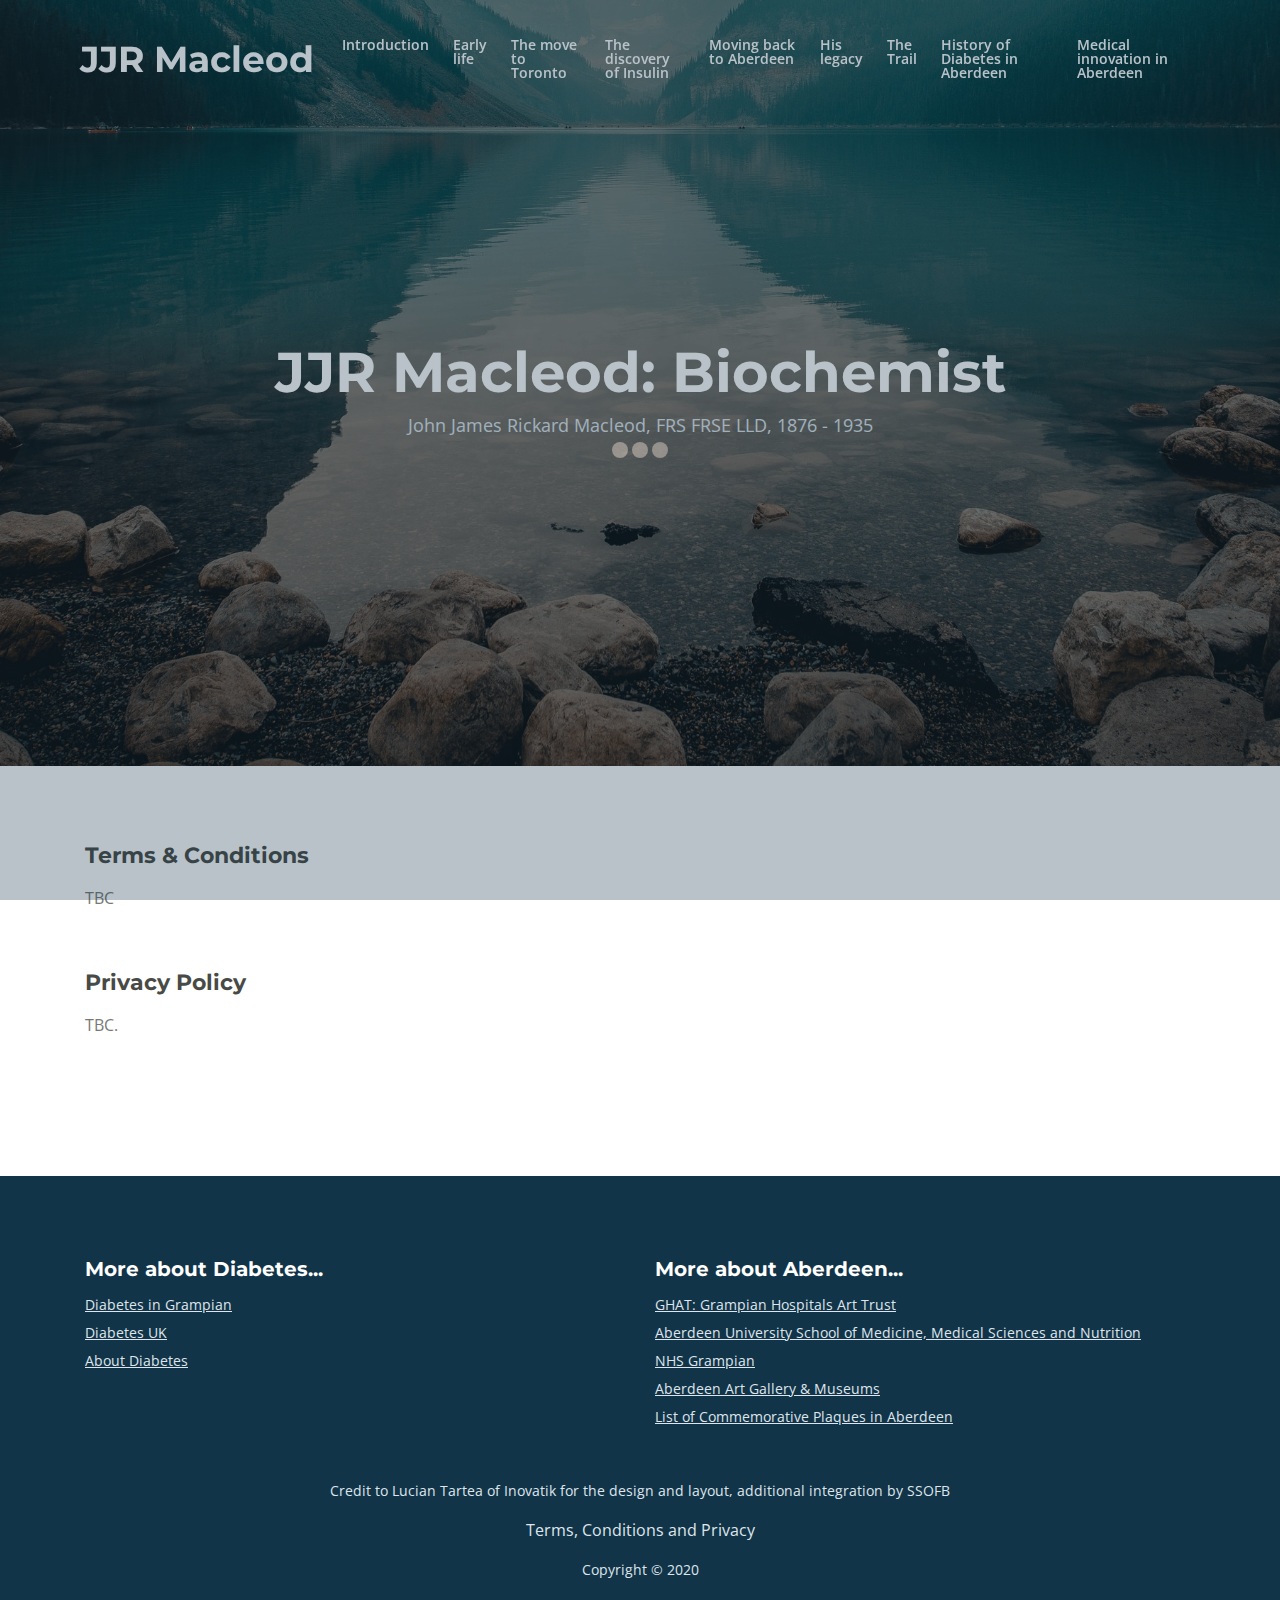
==== commit 80db308a: "tidy up" ====
--- a/terms-conditions-privacy.html
+++ b/terms-conditions-privacy.html
@@ -5,20 +5,20 @@
     <meta name="viewport" content="width=device-width, initial-scale=1, shrink-to-fit=no">
     
     <!-- SEO Meta Tags -->
-    <meta name="description" content="Aria is a business focused HTML landing page template built with Bootstrap to help you create lead generation websites for companies and their services.">
-    <meta name="author" content="Inovatik">
+    <meta name="description" content="JJR Macleod - Biochemist, Physiologist, Aberdonian, Nobel Prize Winner, Co-discoverer of Insulin">
+    <meta name="author" content="K McHardy">
 
     <!-- OG Meta Tags to improve the way the post looks when you share the page on LinkedIn, Facebook, Google+ -->
-	<meta property="og:site_name" content="" /> <!-- website name -->
-	<meta property="og:site" content="" /> <!-- website link -->
-	<meta property="og:title" content=""/> <!-- title shown in the actual shared post -->
-	<meta property="og:description" content="" /> <!-- description shown in the actual shared post -->
-	<meta property="og:image" content="" /> <!-- image link, make sure it's jpg -->
-	<meta property="og:url" content="" /> <!-- where do you want your post to link to -->
+	<meta property="og:site_name" content="JJR Macleod - his life and work.  Biochemist, Physiologist, Aberdonian, Nobel Prize Winner, Co-discoverer of Insulin" /> <!-- website name -->
+	<meta property="og:site" content="tbc" /> <!-- website link -->
+	<meta property="og:title" content="JJR Macleod - his life and work.  Biochemist, Physiologist, Aberdonian, Nobel Prize Winner, Co-discoverer of Insulin"/> <!-- title shown in the actual shared post -->
+	<meta property="og:description" content="JJR Macleod - his life and work.  Biochemist, Physiologist, Aberdonian, Nobel Prize Winner, Co-discoverer of Insulin" /> <!-- description shown in the actual shared post -->
+	<meta property="og:image" content="https://jjrmacleod.github.io/images/jjr_macleod_portrait.jpg" /> <!-- image link, make sure it's jpg -->
+	<meta property="og:url" content="https://jjrmacleod.github.io/" /> <!-- where do you want your post to link to -->
 	<meta property="og:type" content="article" />
 
     <!-- Website Title -->
-    <title>Terms, Conditions and Privacy- JJR Macleod</title>
+    <title>JJR Macleod - Biochemist, Physiologist, Aberdonian, Nobel Prize Winner, Co-discoverer of Insulin</title>
     
     <!-- Styles -->
     <link href="https://fonts.googleapis.com/css?family=Montserrat:500,700&display=swap&subset=latin-ext" rel="stylesheet">
@@ -27,10 +27,11 @@
     <link href="css/fontawesome-all.css" rel="stylesheet">
     <link href="css/swiper.css" rel="stylesheet">
 	<link href="css/magnific-popup.css" rel="stylesheet">
-    <link href="css/styles.css" rel="stylesheet">
+	<link href="css/styles.css" rel="stylesheet">
 	
 	<!-- Favicon  -->
     <link rel="icon" href="images/favicon.png">
+
 </head>
 <body data-spy="scroll" data-target=".fixed-top">
     
@@ -51,7 +52,7 @@
         <a class="navbar-brand logo-text page-scroll" href="index.html">JJR Macleod</a>
 
         <!-- Image Logo -->
-        <!-- <a class="navbar-brand logo-image" href="index.html"><img src="images/logo.svg" alt="alternative"></a> -->
+        <!-- <a class="navbar-brand logo-image" href="index.html"><img src="images/logo.svg" alt="alternative"></a></a> -->
         
         <!-- Mobile Menu Toggle Button -->
         <button class="navbar-toggler" type="button" data-toggle="collapse" data-target="#navbarsExampleDefault" aria-controls="navbarsExampleDefault" aria-expanded="false" aria-label="Toggle navigation">
@@ -62,8 +63,35 @@
 
         <div class="collapse navbar-collapse" id="navbarsExampleDefault">
             <ul class="navbar-nav ml-auto">
-                <li class="nav-item">
-                    <a class="nav-link page-scroll" href="index.html#header">HOME <span class="sr-only">(current)</span></a>
+                <!--<li class="nav-item">
+                    <a class="nav-link page-scroll" href="#header">HOME <span class="sr-only">(current)</span></a>
+                </li>-->
+                <li class="nav-item">
+                    <a class="nav-link page-scroll" href="#introduction">Introduction</a>
+                </li>
+                <li class="nav-item">
+                    <a class="nav-link page-scroll" href="#early_life">Early life</a>
+                </li>
+                <li class="nav-item">
+                    <a class="nav-link page-scroll" href="#toronto">The move to Toronto</a>
+                </li>
+                <li class="nav-item">
+                    <a class="nav-link page-scroll" href="#discovery_of_insulin">The discovery of Insulin</a>
+                </li>
+                <li class="nav-item">
+                    <a class="nav-link page-scroll" href="#back_to_aberdeen">Moving back to Aberdeen</a>
+                </li>
+                <li class="nav-item">
+                    <a class="nav-link page-scroll" href="#legacy">His legacy</a>
+                </li>
+                <li class="nav-item">
+                    <a class="nav-link page-scroll" href="#jjr_macleod_trail">The Trail</a>
+                </li>
+                <li class="nav-item">
+                    <a class="nav-link page-scroll" href="#history_of_diabetes_in_aberdeen">History of Diabetes in Aberdeen</a>
+                </li>
+                <li class="nav-item">
+                    <a class="nav-link page-scroll" href="#medical_innovation_in_aberdeen">Medical innovation in Aberdeen</a>
                 </li>
             </ul>
         </div>
@@ -72,32 +100,21 @@
 
 
     <!-- Header -->
-    <header id="header" class="ex-header">
-        <div class="container">
-            <div class="row">
-                <div class="col-lg-12">
-                    <h1>Terms & Conditions</h1>
-                </div> <!-- end of col -->
-            </div> <!-- end of row -->
-        </div> <!-- end of container -->
-    </header> <!-- end of ex-header -->
+    <header id="header" class="header">
+        <div class="header-content">
+            <div class="container">
+                <div class="row">
+                    <div class="col-lg-12">
+                        <div class="text-container">
+                            <h1>JJR Macleod: <span id="js-rotating">Biochemist, Physiologist, Aberdonian, Nobel Prize Winner, Co-discoverer of Insulin</span></h1>
+                            <p class="p-heading p-large">John James Rickard Macleod, FRS FRSE LLD, 1876 - 1935</p>
+                        </div>
+                    </div> <!-- end of col -->
+                </div> <!-- end of row -->
+            </div> <!-- end of container -->
+        </div> <!-- end of header-content -->
+    </header> <!-- end of header -->
     <!-- end of header -->
-
-
-    <!-- Breadcrumbs -->
-    <div class="ex-basic-1">
-        <div class="container">
-            <div class="row">
-                <div class="col-lg-12">
-                    <div class="breadcrumbs">
-                        <a href="index.html">Home</a><i class="fa fa-angle-double-right"></i><span>Terms, Conditions & Privacy</span>
-                    </div> <!-- end of breadcrumbs -->
-                </div> <!-- end of col -->
-            </div> <!-- end of row -->
-        </div> <!-- end of container -->
-    </div> <!-- end of ex-basic-1 -->
-    <!-- end of breadcrumbs -->
-
 
     <!-- Terms Content -->
     <div class="ex-basic-2">
@@ -121,22 +138,37 @@
     </div> <!-- end of ex-basic -->
     <!-- end of terms content -->
 
-    
-    <!-- Breadcrumbs -->
-    <div class="ex-basic-1">
+
+    <!-- Footer -->
+    <div class="footer">
         <div class="container">
             <div class="row">
-                <div class="col-lg-12">
-                    <div class="breadcrumbs">
-                        <a href="index.html">Home</a><i class="fa fa-angle-double-right"></i><span>Terms, Conditions & Privacy</span>
-                    </div> <!-- end of breadcrumbs -->
+                <div class="col-md-6">
+                    <div class="text-container about">
+                        <h4>More about Diabetes...</h4>
+                        <ul class="list-unstyled li-space-lg white">
+                            <li><a class="white" href="https://www.nhsgrampiandiabetes.scot.nhs.uk/" title="Diabetes in Grampian" target="_blank">Diabetes in Grampian</a></li>
+                            <li><a class="white" href="https://www.diabetes.org.uk/" title="Diabetes UK" target="_blank">Diabetes UK</a></li>
+                            <li><a class="white" href="https://www.nhs.uk/conditions/diabetes/" title="About Diabetes" target="_blank">About Diabetes</a></li>
+                        </ul>
+                    </div> <!-- end of text-container -->
+                </div> <!-- end of col -->
+                <div class="col-md-6">
+                    <div class="text-container">
+                        <h4>More about Aberdeen...</h4>
+                        <ul class="list-unstyled li-space-lg white">
+                            <li><a class="white" href="http://www.ghat-art.org.uk/" title="GHAT" target="_blank">GHAT: Grampian Hospitals Art Trust</a></li>
+                            <li><a class="white" href="https://www.abdn.ac.uk/smmsn/" title="Aberdeen University" target="_blank">Aberdeen University School of Medicine, Medical Sciences and Nutrition</a></li>
+                            <li><a class="white" href="http://www.nhsgrampian.org" title="NHS Grampian" target="_blank">NHS Grampian</a></li>
+                            <li><a class="white" href="http://www.aagm.co.uk/" title="Aberdeen Art Gallery and Museums" target="_blank">Aberdeen Art Gallery & Museums</a></li>
+                            <li><a class="white" href="https://online.aberdeencity.gov.uk/Services/CommemorativePlaque/PlaqueList.aspx" title="List of Commemorative Plaques in Aberdeen" target="_blank">List of Commemorative Plaques in Aberdeen</a></li>
+                        </ul>
+                    </div> <!-- end of text-container -->
                 </div> <!-- end of col -->
             </div> <!-- end of row -->
         </div> <!-- end of container -->
-    </div> <!-- end of ex-basic-1 -->
-    <!-- end of breadcrumbs -->
-
-
+    </div> <!-- end of footer -->  
+    <!-- end of footer -->
 
 
     <!-- Copyright -->
@@ -144,14 +176,16 @@
         <div class="container">
             <div class="row">
                 <div class="col-lg-12">
-                    <p class="p-small">Copyright © 2020</p>
+                    <p class="p-small">Credit to Lucian Tartea of <a href="https://inovatik.com/" target="_blank">Inovatik</a> for the design and layout, additional integration by <a href="https://ssofb.co.uk/" target="_blank">SSOFB</a></p> 
+                    <p><a class="white" href="terms-conditions-privacy.html">Terms, Conditions and Privacy</a></p>
+                    <p class="p-small">Copyright © 2020</p> 
                 </div> <!-- end of col -->
             </div> <!-- enf of row -->
         </div> <!-- end of container -->
     </div> <!-- end of copyright --> 
     <!-- end of copyright -->
-
-	
+    
+  
     <!-- Scripts -->
     <script src="js/jquery.min.js"></script> <!-- jQuery for Bootstrap's JavaScript plugins -->
     <script src="js/popper.min.js"></script> <!-- Popper tooltip library for Bootstrap -->
@@ -163,5 +197,10 @@
     <script src="js/isotope.pkgd.min.js"></script> <!-- Isotope for filter -->
     <script src="js/validator.min.js"></script> <!-- Validator.js - Bootstrap plugin that validates forms -->
     <script src="js/scripts.js"></script> <!-- Custom scripts -->
+
+
+
 </body>
-</html>+</html>
+
+
--- a/css/styles.css
+++ b/css/styles.css
@@ -652,6 +652,7 @@
 
 .navbar-custom .navbar-brand {
 	font-size: 0;
+	text-decoration: none;
 }
 
 .navbar-custom .navbar-brand.logo-image img {
@@ -839,9 +840,11 @@
 }
 
 .basic-1 .image-container:hover img {
+	/*
 	-moz-transform: scale(1.15);
 	-webkit-transform: scale(1.15);
 	transform: scale(1.15);
+	*/
 } 
 /* end of hover animation */
 
@@ -1493,7 +1496,6 @@
 	padding-top: 6.375rem;
 	padding-bottom: 3.375rem;
 	background-color: #fbfbfb;
-	text-align: center;
 }
 
 .basic-2 h2 {
@@ -2445,3 +2447,66 @@
 	/* end of navigation */
 }
 /* end of min-width width 1200px */
+
+
+/* JJRM additions by AG */
+.body-images {
+	text-align: center;
+}
+.body-images img {
+	max-height: 270px;
+	margin: 10px !important;
+}
+.body-images a {
+	
+}
+
+.text-container em {
+	text-decoration:#14bf98 wavy underline;
+	font-style: normal;
+}
+.text-container em:hover {
+	cursor: pointer;
+}
+.text-container em sup {
+	text-decoration: none;
+}
+
+.basic-1 .col-lg-4 .image-container {
+    overflow: visible !important;
+}
+
+
+.image-popup-fit-width {
+	position: relative;
+	display: inline-block;
+	border-radius: 0.35rem;
+}
+.image-popup-fit-width div{
+	position: absolute;
+	display: block;
+	left: 0px;
+	right: 0px;
+	bottom: 0px;
+	padding: 0px 10px 15px 10px;
+	background-color: rgba(255, 255, 255, 0.7);
+	color: #113448;
+	font-size: 1rem/1.5625rem;
+}
+
+/* Set the size of the div element that contains the map */
+#map {
+	height: 600px;
+	width: 100%;
+}
+
+/* info window pop-ups */
+.gm-style-iw-d {
+	width: 400px;
+}
+.gm-style-iw-d img {
+	max-width: 200px;
+	max-height: 150px;
+	float: right;
+}
+
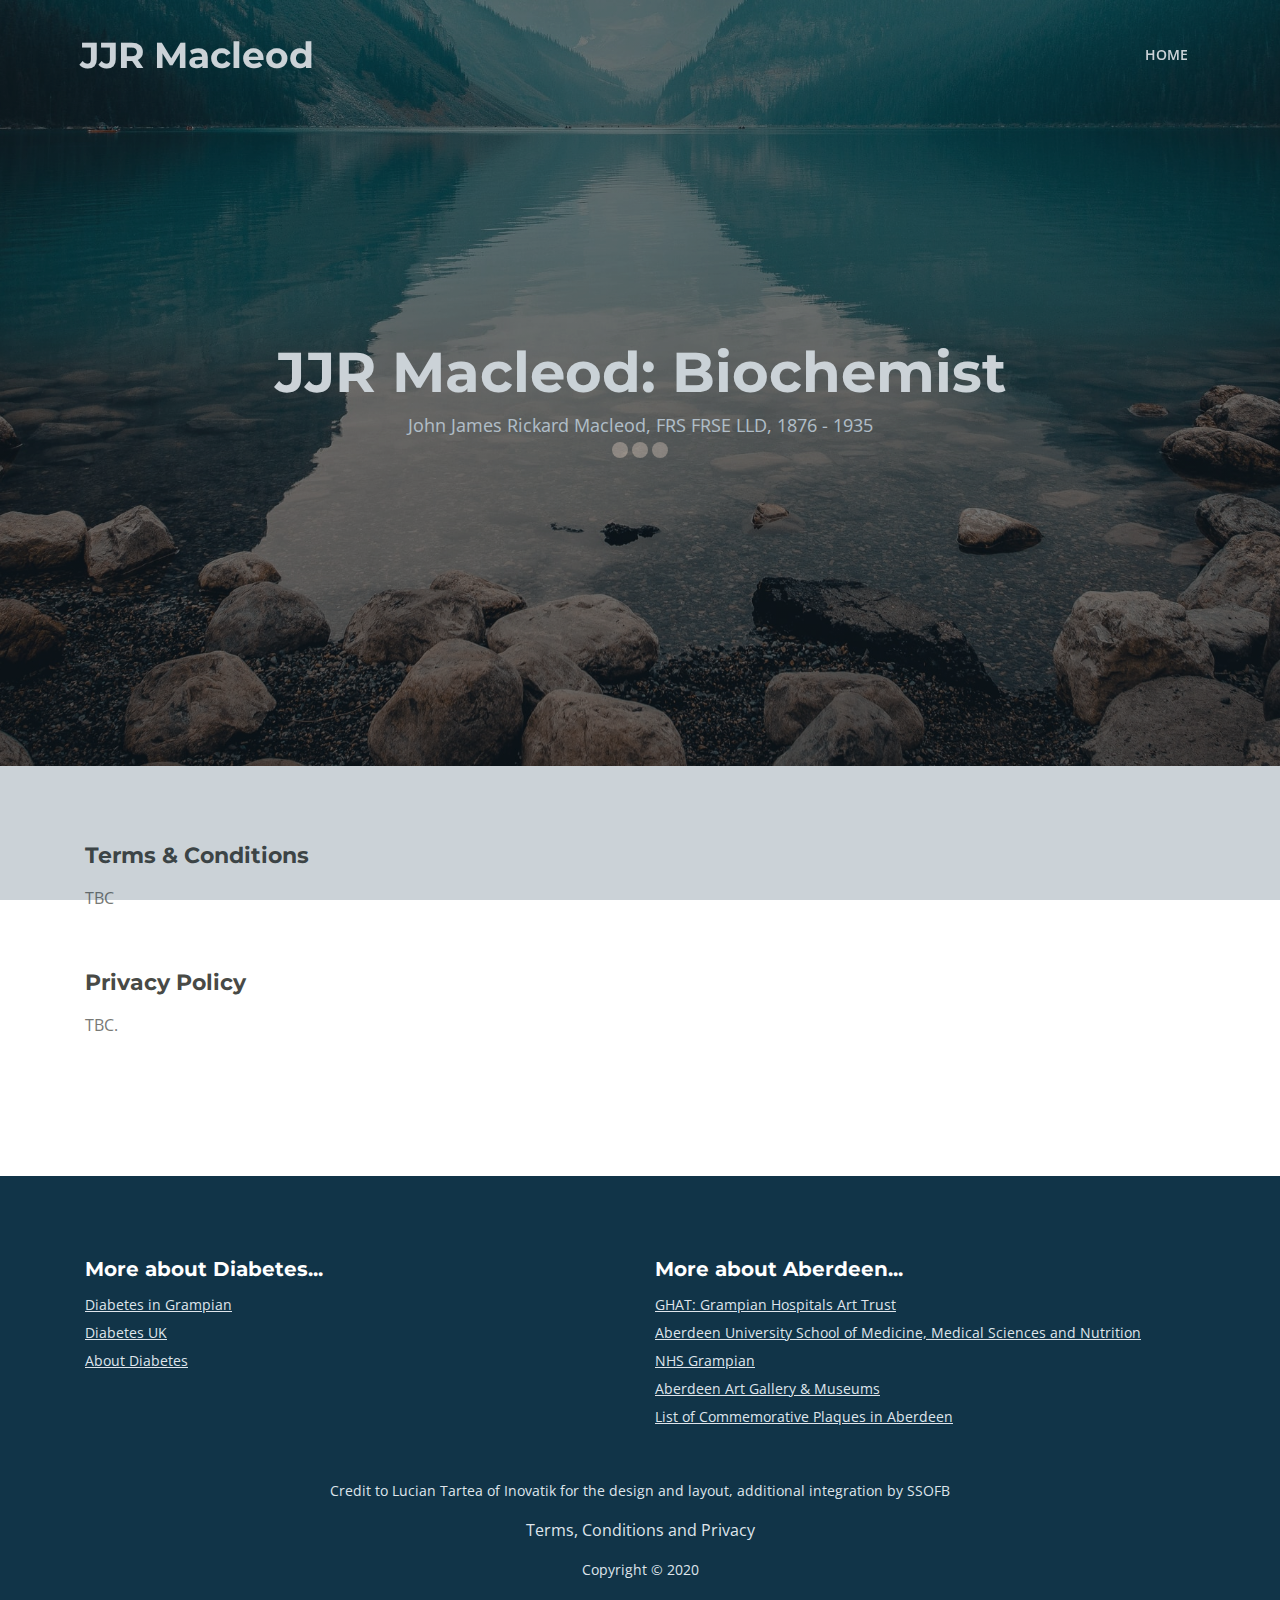
==== commit d09eb6b2: "image fig layout" ====
--- a/terms-conditions-privacy.html
+++ b/terms-conditions-privacy.html
@@ -63,35 +63,8 @@
 
         <div class="collapse navbar-collapse" id="navbarsExampleDefault">
             <ul class="navbar-nav ml-auto">
-                <!--<li class="nav-item">
-                    <a class="nav-link page-scroll" href="#header">HOME <span class="sr-only">(current)</span></a>
-                </li>-->
                 <li class="nav-item">
-                    <a class="nav-link page-scroll" href="#introduction">Introduction</a>
-                </li>
-                <li class="nav-item">
-                    <a class="nav-link page-scroll" href="#early_life">Early life</a>
-                </li>
-                <li class="nav-item">
-                    <a class="nav-link page-scroll" href="#toronto">The move to Toronto</a>
-                </li>
-                <li class="nav-item">
-                    <a class="nav-link page-scroll" href="#discovery_of_insulin">The discovery of Insulin</a>
-                </li>
-                <li class="nav-item">
-                    <a class="nav-link page-scroll" href="#back_to_aberdeen">Moving back to Aberdeen</a>
-                </li>
-                <li class="nav-item">
-                    <a class="nav-link page-scroll" href="#legacy">His legacy</a>
-                </li>
-                <li class="nav-item">
-                    <a class="nav-link page-scroll" href="#jjr_macleod_trail">The Trail</a>
-                </li>
-                <li class="nav-item">
-                    <a class="nav-link page-scroll" href="#history_of_diabetes_in_aberdeen">History of Diabetes in Aberdeen</a>
-                </li>
-                <li class="nav-item">
-                    <a class="nav-link page-scroll" href="#medical_innovation_in_aberdeen">Medical innovation in Aberdeen</a>
+                    <a class="nav-link page-scroll" href="/">HOME <span class="sr-only">(current)</span></a>
                 </li>
             </ul>
         </div>
--- a/css/styles.css
+++ b/css/styles.css
@@ -2462,14 +2462,24 @@
 }
 
 .text-container em {
-	text-decoration:#14bf98 wavy underline;
 	font-style: normal;
 }
 .text-container em:hover {
 	cursor: pointer;
+	text-decoration:#14bf98 wavy underline;
 }
 .text-container em sup {
-	text-decoration: none;
+    background-color: #113448;
+    color: #fff;
+    height: 16px;
+    width: 16px;
+    border-radius: 8px;
+    display: inline-block;
+    padding: 7px 0px 0px 0px;
+    margin: 0px 0px 0px 1px;
+    text-align: center;
+    vertical-align: middle;
+    font-weight: bold;
 }
 
 .basic-1 .col-lg-4 .image-container {
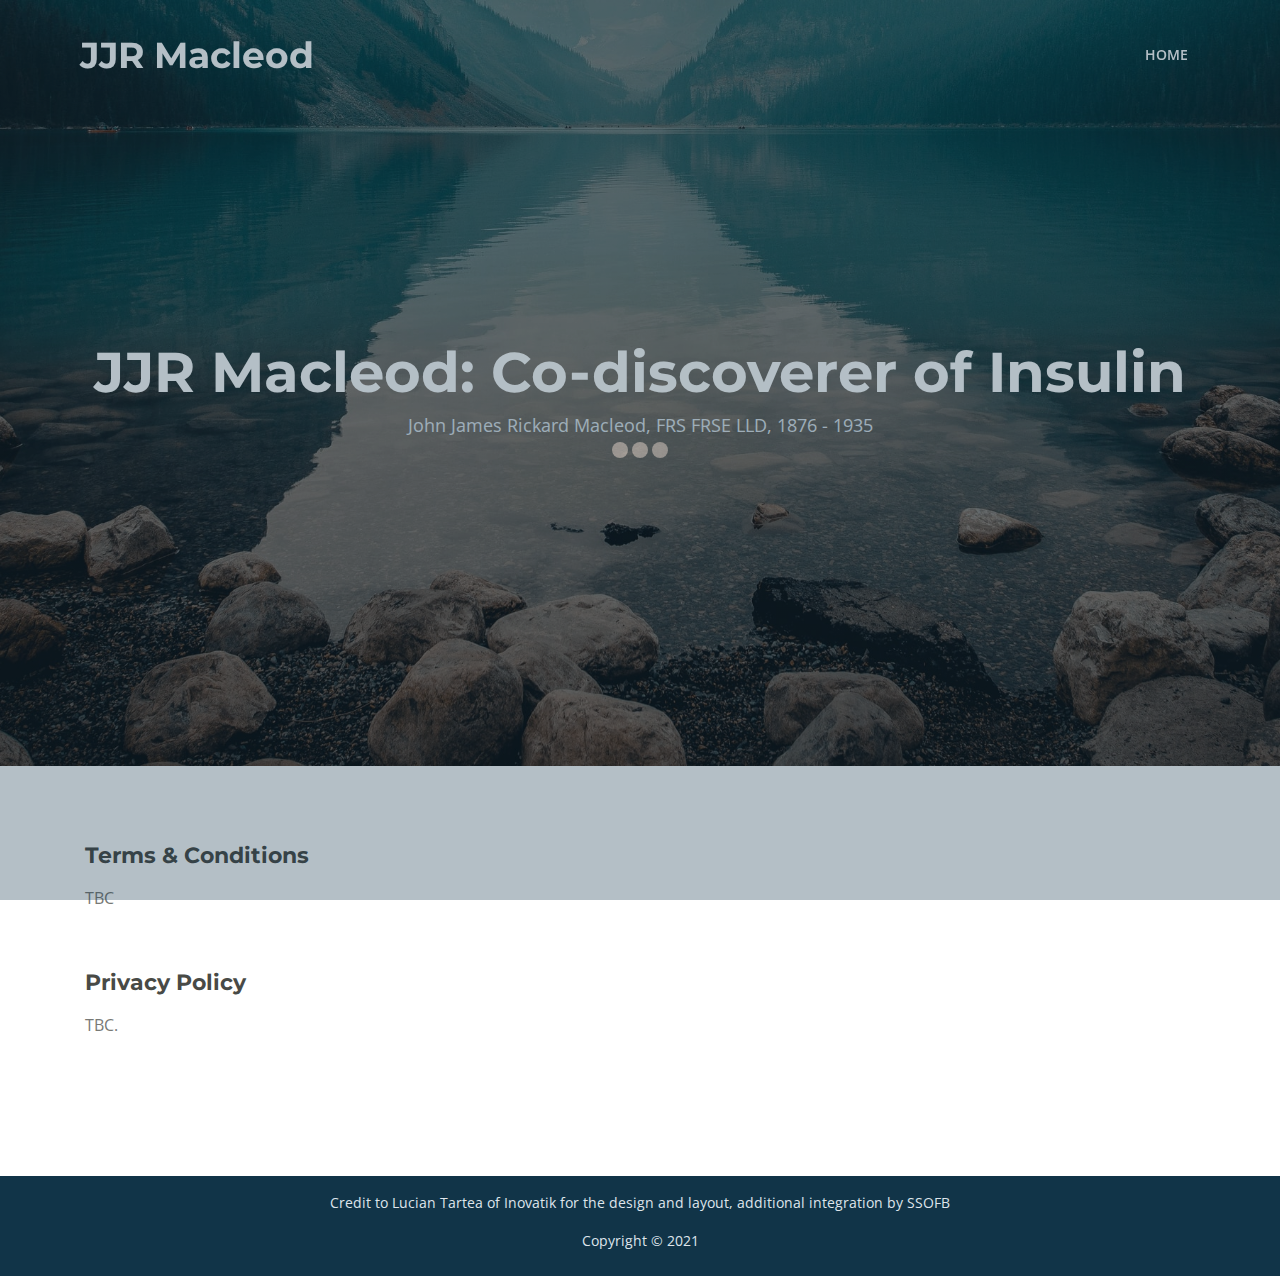
==== commit 9d537fc5: "refs, sup and image layout, legals" ====
--- a/terms-conditions-privacy.html
+++ b/terms-conditions-privacy.html
@@ -79,7 +79,7 @@
                 <div class="row">
                     <div class="col-lg-12">
                         <div class="text-container">
-                            <h1>JJR Macleod: <span id="js-rotating">Biochemist, Physiologist, Aberdonian, Nobel Prize Winner, Co-discoverer of Insulin</span></h1>
+                            <h1>JJR Macleod: <span id="js-rotating">Co-discoverer of Insulin, Nobel Prize Winner, Physiologist, Aberdonian</span></h1>
                             <p class="p-heading p-large">John James Rickard Macleod, FRS FRSE LLD, 1876 - 1935</p>
                         </div>
                     </div> <!-- end of col -->
@@ -112,37 +112,6 @@
     <!-- end of terms content -->
 
 
-    <!-- Footer -->
-    <div class="footer">
-        <div class="container">
-            <div class="row">
-                <div class="col-md-6">
-                    <div class="text-container about">
-                        <h4>More about Diabetes...</h4>
-                        <ul class="list-unstyled li-space-lg white">
-                            <li><a class="white" href="https://www.nhsgrampiandiabetes.scot.nhs.uk/" title="Diabetes in Grampian" target="_blank">Diabetes in Grampian</a></li>
-                            <li><a class="white" href="https://www.diabetes.org.uk/" title="Diabetes UK" target="_blank">Diabetes UK</a></li>
-                            <li><a class="white" href="https://www.nhs.uk/conditions/diabetes/" title="About Diabetes" target="_blank">About Diabetes</a></li>
-                        </ul>
-                    </div> <!-- end of text-container -->
-                </div> <!-- end of col -->
-                <div class="col-md-6">
-                    <div class="text-container">
-                        <h4>More about Aberdeen...</h4>
-                        <ul class="list-unstyled li-space-lg white">
-                            <li><a class="white" href="http://www.ghat-art.org.uk/" title="GHAT" target="_blank">GHAT: Grampian Hospitals Art Trust</a></li>
-                            <li><a class="white" href="https://www.abdn.ac.uk/smmsn/" title="Aberdeen University" target="_blank">Aberdeen University School of Medicine, Medical Sciences and Nutrition</a></li>
-                            <li><a class="white" href="http://www.nhsgrampian.org" title="NHS Grampian" target="_blank">NHS Grampian</a></li>
-                            <li><a class="white" href="http://www.aagm.co.uk/" title="Aberdeen Art Gallery and Museums" target="_blank">Aberdeen Art Gallery & Museums</a></li>
-                            <li><a class="white" href="https://online.aberdeencity.gov.uk/Services/CommemorativePlaque/PlaqueList.aspx" title="List of Commemorative Plaques in Aberdeen" target="_blank">List of Commemorative Plaques in Aberdeen</a></li>
-                        </ul>
-                    </div> <!-- end of text-container -->
-                </div> <!-- end of col -->
-            </div> <!-- end of row -->
-        </div> <!-- end of container -->
-    </div> <!-- end of footer -->  
-    <!-- end of footer -->
-
 
     <!-- Copyright -->
     <div class="copyright">
@@ -150,8 +119,7 @@
             <div class="row">
                 <div class="col-lg-12">
                     <p class="p-small">Credit to Lucian Tartea of <a href="https://inovatik.com/" target="_blank">Inovatik</a> for the design and layout, additional integration by <a href="https://ssofb.co.uk/" target="_blank">SSOFB</a></p> 
-                    <p><a class="white" href="terms-conditions-privacy.html">Terms, Conditions and Privacy</a></p>
-                    <p class="p-small">Copyright © 2020</p> 
+                    <p class="p-small">Copyright © 2021</p> 
                 </div> <!-- end of col -->
             </div> <!-- enf of row -->
         </div> <!-- end of container -->
--- a/css/styles.css
+++ b/css/styles.css
@@ -2460,6 +2460,10 @@
 .body-images a {
 	
 }
+/* override, so images don't get chopped, 1_bantings_idea.jpg */
+.basic-1 .image-container {
+    overflow: inherit;
+}
 
 .text-container em {
 	font-style: normal;
@@ -2475,33 +2479,72 @@
     width: 16px;
     border-radius: 8px;
     display: inline-block;
-    padding: 7px 0px 0px 0px;
+    padding: 6.5px 0px 0px 0px;
     margin: 0px 0px 0px 1px;
     text-align: center;
     vertical-align: middle;
     font-weight: bold;
+	font-size: 11px;
+	border: #113448 solid 1px;
 }
 
 .basic-1 .col-lg-4 .image-container {
     overflow: visible !important;
 }
 
-
+.img.mfp-img{
+	padding: 40px 0px 0px 0px;
+}
+.mfp-bottom-bar{
+	background-color: #113448;
+	padding: 5px 10px 10px 10px;
+}
+.mfp-title p{
+	color: #fff !important;
+	margin-bottom: 0;
+}
+.mfp-counter{
+	padding: 0px 10px 0px 0px;
+}
 .image-popup-fit-width {
 	position: relative;
 	display: inline-block;
 	border-radius: 0.35rem;
 }
-.image-popup-fit-width div{
+.image-popup-fit-width div.legend{
 	position: absolute;
-	display: block;
-	left: 0px;
-	right: 0px;
-	bottom: 0px;
-	padding: 0px 10px 15px 10px;
-	background-color: rgba(255, 255, 255, 0.7);
-	color: #113448;
+	left: 10px;
+	right: 10px;
+	bottom: 10px;
+	padding: 0px 10px 5px 10px;
+	background-color: rgba(17, 52, 72, 0.8);
+	color: #fff;
 	font-size: 1rem/1.5625rem;
+	border-radius: 0 0 0.35rem 0.35rem;
+}
+.image-popup-fit-width div.number{
+	position: absolute;
+	top: 18px;
+	left: 20px;
+	background-color: #113448;
+	color: #fff;
+	height: 20px;
+	width: 20px;
+	border-radius: 10px;
+	padding: 0px 0px 0px 0px;
+	margin: 0px 0px 0px 1px;
+	font-weight: bold;
+	font-size: 12px;
+	line-height: 19px;
+	box-shadow: 0px 0px 5px #fff;
+}
+.mfp-close {
+    font-size: 58px;
+}
+.mfp-figure small {
+	font-size: 14px;
+	line-height: 16px;
+	color: #fff;
 }
 
 /* Set the size of the div element that contains the map */
